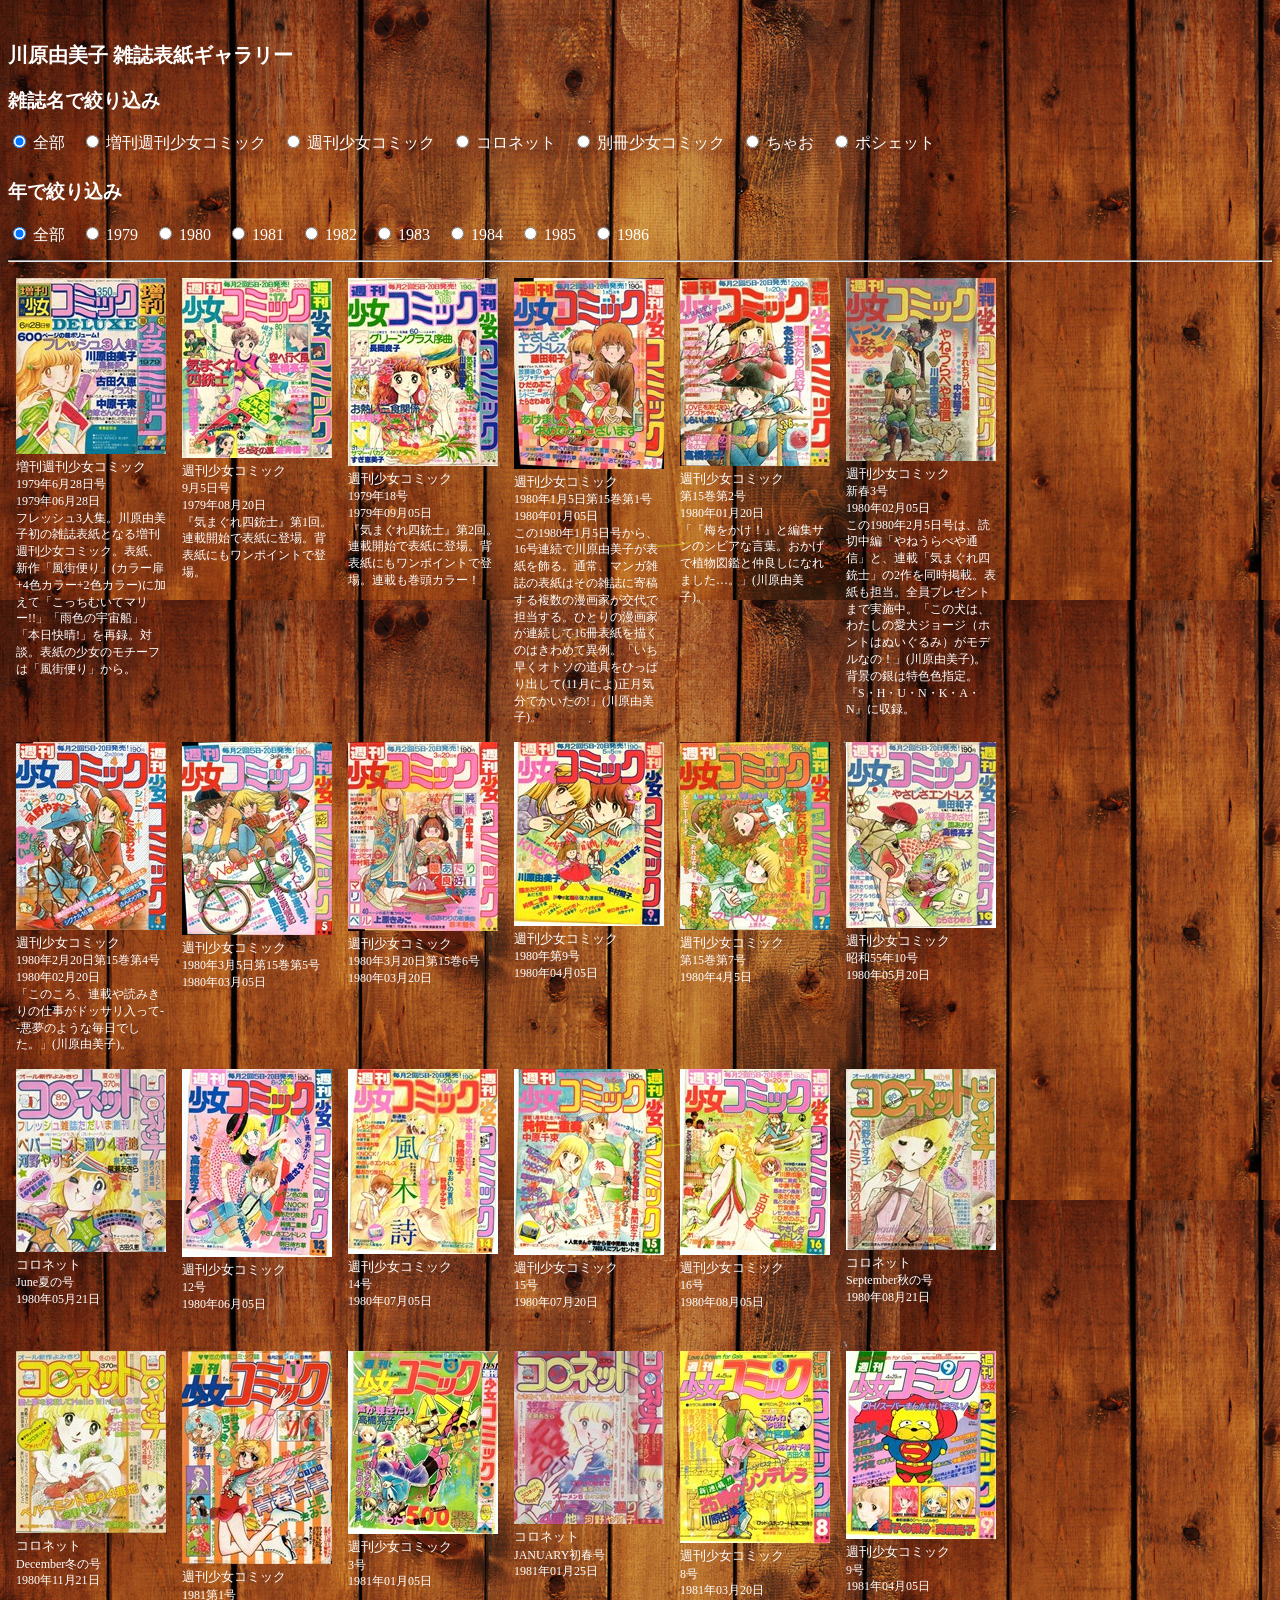
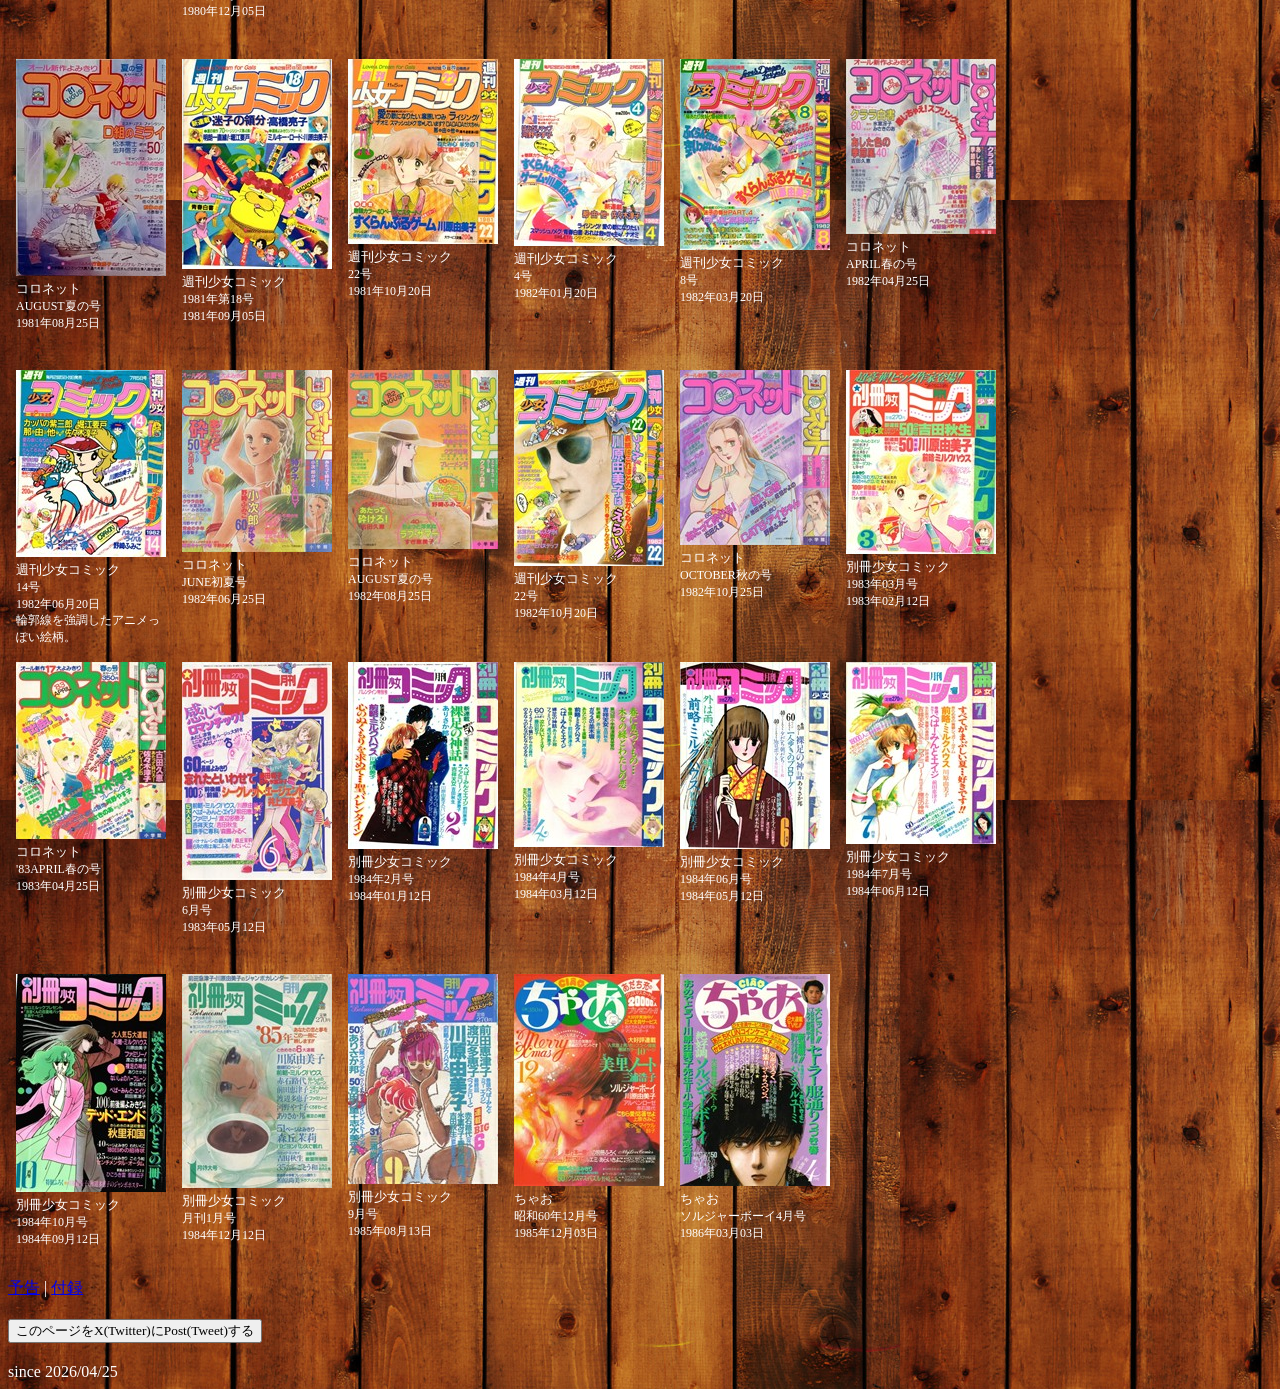
==== index.html @ 79851598 "自動更新 - 雑誌名: 週刊少女コミック - 号数: 1981年第18号 - 発行日: 1981年09月05日 - コミット日時: 2026/07/28 20:54:09" ====
﻿﻿
<!DOCTYPE html>
<html lang="ja">
<head>
	<meta charset="utf-8" />
	<title>川原由美子 雑誌表紙ギャラリー</title>

	<link rel="stylesheet" href="css/lightbox.css" />

	<!-- 背景専用 CSS -->
	<link rel="stylesheet" href="css/background.css" />

	<!-- ギャラリー専用 CSS -->
	<link rel="stylesheet" href="css/gallery.css" />
</head>
<body>

	<h1>川原由美子 雑誌表紙ギャラリー</h1>

	<!-- ========================= -->
	<!-- フィルタ UI プレースホルダ -->
	<!-- ========================= -->

	<div id="filter-area">

		<!-- 雑誌名フィルタ（C# が差し込む） -->
		<div class="filter-block">
			<h3>雑誌名で絞り込み</h3>
			<span class="filter-radio"><label><input type="radio" name="magazine-filter" value="ALL" checked> 全部</label></span>
<span class="filter-radio"><label><input type="radio" name="magazine-filter" value="増刊週刊少女コミック"> 増刊週刊少女コミック</label></span>
<span class="filter-radio"><label><input type="radio" name="magazine-filter" value="週刊少女コミック"> 週刊少女コミック</label></span>
<span class="filter-radio"><label><input type="radio" name="magazine-filter" value="コロネット"> コロネット</label></span>
<span class="filter-radio"><label><input type="radio" name="magazine-filter" value="別冊少女コミック"> 別冊少女コミック</label></span>
<span class="filter-radio"><label><input type="radio" name="magazine-filter" value="ちゃお"> ちゃお</label></span>
<span class="filter-radio"><label><input type="radio" name="magazine-filter" value="ポシェット"> ポシェット</label></span>

		</div>

		<!-- 年フィルタ（C# が差し込む） -->
		<div class="filter-block">
			<h3>年で絞り込み</h3>
			<span class="filter-radio"><label><input type="radio" name="year-filter" value="ALL" checked> 全部</label></span>
<span class="filter-radio"><label><input type="radio" name="year-filter" value="1979"> 1979</label></span>
<span class="filter-radio"><label><input type="radio" name="year-filter" value="1980"> 1980</label></span>
<span class="filter-radio"><label><input type="radio" name="year-filter" value="1981"> 1981</label></span>
<span class="filter-radio"><label><input type="radio" name="year-filter" value="1982"> 1982</label></span>
<span class="filter-radio"><label><input type="radio" name="year-filter" value="1983"> 1983</label></span>
<span class="filter-radio"><label><input type="radio" name="year-filter" value="1984"> 1984</label></span>
<span class="filter-radio"><label><input type="radio" name="year-filter" value="1985"> 1985</label></span>
<span class="filter-radio"><label><input type="radio" name="year-filter" value="1986"> 1986</label></span>

		</div>

	</div>

	<hr />

	<!-- ========================= -->
	<!-- ギャラリー本体 -->
	<!-- ========================= -->
	<table class="magazine">
<tr class="mag">
  <td data-mag="増刊週刊少女コミック" data-year="1979">
<p class="magcover">
  <a href="images/big/1979年06月28日_増刊週刊少女コミック_1979年6月28日号.jpg" data-lightbox="kawahara" data-title="増刊週刊少女コミック 1979年06月28日 1979年6月28日号 川原由美子">
<img src="images/thumbnail/1979年06月28日_増刊週刊少女コミック_1979年6月28日号.jpg" width="150" alt="1979年06月28日" />
  </a>
</p>
<p class="detail">
  <span class="magazine-name">増刊週刊少女コミック</span><br />
  <span class="japanese-text">1979年6月28日号</span><br />
  <span class="japanese-text">1979年06月28日</span><br />
  <span class="japanese-text">フレッシュ3人集。川原由美子初の雑誌表紙となる増刊週刊少女コミック。表紙、新作「風街便り」(カラー扉+4色カラー+2色カラー)に加えて「こっちむいてマリー!!」「雨色の宇宙船」「本日快晴!」を再録。対談。表紙の少女のモチーフは「風街便り」から。</span><br />
</p>
  </td>
  <td data-mag="週刊少女コミック" data-year="1979">
<p class="magcover">
  <a href="images/big/1979年08月20日_週刊少女コミック_9月5日号.jpg" data-lightbox="kawahara" data-title="週刊少女コミック 1979年08月20日 9月5日号 川原由美子">
<img src="images/thumbnail/1979年08月20日_週刊少女コミック_9月5日号.jpg" width="150" alt="1979年08月20日" />
  </a>
</p>
<p class="detail">
  <span class="magazine-name">週刊少女コミック</span><br />
  <span class="japanese-text">9月5日号</span><br />
  <span class="japanese-text">1979年08月20日</span><br />
  <span class="japanese-text">『気まぐれ四銃士』第1回。連載開始で表紙に登場。背表紙にもワンポイントで登場。</span><br />
</p>
  </td>
  <td data-mag="週刊少女コミック" data-year="1979">
<p class="magcover">
  <a href="images/big/1979年09月05日_週刊少女コミック_1979年18号.jpg" data-lightbox="kawahara" data-title="週刊少女コミック 1979年09月05日 1979年18号 川原由美子">
<img src="images/thumbnail/1979年09月05日_週刊少女コミック_1979年18号.jpg" width="150" alt="1979年09月05日" />
  </a>
</p>
<p class="detail">
  <span class="magazine-name">週刊少女コミック</span><br />
  <span class="japanese-text">1979年18号</span><br />
  <span class="japanese-text">1979年09月05日</span><br />
  <span class="japanese-text">『気まぐれ四銃士』第2回。連載開始で表紙に登場。背表紙にもワンポイントで登場。連載も巻頭カラー！</span><br />
</p>
  </td>
  <td data-mag="週刊少女コミック" data-year="1980">
<p class="magcover">
  <a href="images/big/1980年01月05日_週刊少女コミック_1980年1月5日第15巻第1号.jpg" data-lightbox="kawahara" data-title="週刊少女コミック 1980年01月05日 1980年1月5日第15巻第1号 川原由美子">
<img src="images/thumbnail/1980年01月05日_週刊少女コミック_1980年1月5日第15巻第1号.jpg" width="150" alt="1980年01月05日" />
  </a>
</p>
<p class="detail">
  <span class="magazine-name">週刊少女コミック</span><br />
  <span class="japanese-text">1980年1月5日第15巻第1号</span><br />
  <span class="japanese-text">1980年01月05日</span><br />
  <span class="japanese-text">この1980年1月5日号から、16号連続で川原由美子が表紙を飾る。通常、マンガ雑誌の表紙はその雑誌に寄稿する複数の漫画家が交代で担当する。ひとりの漫画家が連続して16冊表紙を描くのはきわめて異例。「いち早くオトソの道具をひっぱり出して(11月によ)正月気分でかいたの!」(川原由美子)。</span><br />
</p>
  </td>
  <td data-mag="週刊少女コミック" data-year="1980">
<p class="magcover">
  <a href="images/big/1980年01月20日_週刊少女コミック_第15巻第2号.jpg" data-lightbox="kawahara" data-title="週刊少女コミック 1980年01月20日 第15巻第2号 川原由美子">
<img src="images/thumbnail/1980年01月20日_週刊少女コミック_第15巻第2号.jpg" width="150" alt="1980年01月20日" />
  </a>
</p>
<p class="detail">
  <span class="magazine-name">週刊少女コミック</span><br />
  <span class="japanese-text">第15巻第2号</span><br />
  <span class="japanese-text">1980年01月20日</span><br />
  <span class="japanese-text">「『梅をかけ！』と編集サンのシビアな言葉。おかげで植物図鑑と仲良しになれました…。」(川原由美子)。</span><br />
</p>
  </td>
  <td data-mag="週刊少女コミック" data-year="1980">
<p class="magcover">
  <a href="images/big/1980年02月05日_週刊少女コミック_新春3号.jpg" data-lightbox="kawahara" data-title="週刊少女コミック 1980年02月05日 新春3号 川原由美子">
<img src="images/thumbnail/1980年02月05日_週刊少女コミック_新春3号.jpg" width="150" alt="1980年02月05日" />
  </a>
</p>
<p class="detail">
  <span class="magazine-name">週刊少女コミック</span><br />
  <span class="japanese-text">新春3号</span><br />
  <span class="japanese-text">1980年02月05日</span><br />
  <span class="japanese-text">この1980年2月5日号は、読切中編「やねうらべや通信」と、連載「気まぐれ四銃士」の2作を同時掲載。表紙も担当。全員プレゼントまで実施中。「この犬は、わたしの愛犬ジョージ（ホントはぬいぐるみ）がモデルなの！」(川原由美子)。背景の銀は特色色指定。『S・H・U・N・K・A・N』に収録。</span><br />
</p>
  </td>
</tr>
<tr class="mag">
  <td data-mag="週刊少女コミック" data-year="1980">
<p class="magcover">
  <a href="images/big/1980年02月20日_週刊少女コミック_1980年2月20日第15巻第4号.jpg" data-lightbox="kawahara" data-title="週刊少女コミック 1980年02月20日 1980年2月20日第15巻第4号 川原由美子">
<img src="images/thumbnail/1980年02月20日_週刊少女コミック_1980年2月20日第15巻第4号.jpg" width="150" alt="1980年02月20日" />
  </a>
</p>
<p class="detail">
  <span class="magazine-name">週刊少女コミック</span><br />
  <span class="japanese-text">1980年2月20日第15巻第4号</span><br />
  <span class="japanese-text">1980年02月20日</span><br />
  <span class="japanese-text">「このころ、連載や読みきりの仕事がドッサリ入って--悪夢のような毎日でした。」(川原由美子)。</span><br />
</p>
  </td>
  <td data-mag="週刊少女コミック" data-year="1980">
<p class="magcover">
  <a href="images/big/1980年03月05日_週刊少女コミック_1980年3月5日第15巻第5号.jpg" data-lightbox="kawahara" data-title="週刊少女コミック 1980年03月05日 1980年3月5日第15巻第5号 川原由美子">
<img src="images/thumbnail/1980年03月05日_週刊少女コミック_1980年3月5日第15巻第5号.jpg" width="150" alt="1980年03月05日" />
  </a>
</p>
<p class="detail">
  <span class="magazine-name">週刊少女コミック</span><br />
  <span class="japanese-text">1980年3月5日第15巻第5号</span><br />
  <span class="japanese-text">1980年03月05日</span><br />
  <span class="japanese-text"></span><br />
</p>
  </td>
  <td data-mag="週刊少女コミック" data-year="1980">
<p class="magcover">
  <a href="images/big/1980年03月20日_週刊少女コミック_1980年3月20日第15巻6号.jpg" data-lightbox="kawahara" data-title="週刊少女コミック 1980年03月20日 1980年3月20日第15巻6号 川原由美子">
<img src="images/thumbnail/1980年03月20日_週刊少女コミック_1980年3月20日第15巻6号.jpg" width="150" alt="1980年03月20日" />
  </a>
</p>
<p class="detail">
  <span class="magazine-name">週刊少女コミック</span><br />
  <span class="japanese-text">1980年3月20日第15巻6号</span><br />
  <span class="japanese-text">1980年03月20日</span><br />
  <span class="japanese-text"></span><br />
</p>
  </td>
  <td data-mag="週刊少女コミック" data-year="1980">
<p class="magcover">
  <a href="images/big/1980年04月05日_週刊少女コミック_1980年第9号.jpg" data-lightbox="kawahara" data-title="週刊少女コミック 1980年04月05日 1980年第9号 川原由美子">
<img src="images/thumbnail/1980年04月05日_週刊少女コミック_1980年第9号.jpg" width="150" alt="1980年04月05日" />
  </a>
</p>
<p class="detail">
  <span class="magazine-name">週刊少女コミック</span><br />
  <span class="japanese-text">1980年第9号</span><br />
  <span class="japanese-text">1980年04月05日</span><br />
  <span class="japanese-text"></span><br />
</p>
  </td>
  <td data-mag="週刊少女コミック" data-year="1980">
<p class="magcover">
  <a href="images/big/週刊少女コミック1980年4月5日第15巻第7号.jpg" data-lightbox="kawahara" data-title="週刊少女コミック 1980年4月5日 第15巻第7号 川原由美子">
<img src="images/thumbnail/週刊少女コミック1980年4月5日第15巻第7号.jpg" width="150" alt="1980年4月5日" />
  </a>
</p>
<p class="detail">
  <span class="magazine-name">週刊少女コミック</span><br />
  <span class="japanese-text">第15巻第7号</span><br />
  <span class="japanese-text">1980年4月5日</span><br />
  <span class="japanese-text"></span><br />
</p>
  </td>
  <td data-mag="週刊少女コミック" data-year="1980">
<p class="magcover">
  <a href="images/big/週刊少女コミック 昭和55年10号(5月20日号).jpg" data-lightbox="kawahara" data-title="週刊少女コミック 1980年05月20日 昭和55年10号 川原由美子">
<img src="images/thumbnail/週刊少女コミック 昭和55年10号(5月20日号).jpg" width="150" alt="1980年05月20日" />
  </a>
</p>
<p class="detail">
  <span class="magazine-name">週刊少女コミック</span><br />
  <span class="japanese-text">昭和55年10号</span><br />
  <span class="japanese-text">1980年05月20日</span><br />
  <span class="japanese-text"></span><br />
</p>
  </td>
</tr>
<tr class="mag">
  <td data-mag="コロネット" data-year="1980">
<p class="magcover">
  <a href="images/big/1980年05月21日_コロネット_June夏の号.jpg" data-lightbox="kawahara" data-title="コロネット 1980年05月21日 June夏の号 川原由美子">
<img src="images/thumbnail/1980年05月21日_コロネット_June夏の号.jpg" width="150" alt="1980年05月21日" />
  </a>
</p>
<p class="detail">
  <span class="magazine-name">コロネット</span><br />
  <span class="japanese-text">June夏の号</span><br />
  <span class="japanese-text">1980年05月21日</span><br />
  <span class="japanese-text"></span><br />
</p>
  </td>
  <td data-mag="週刊少女コミック" data-year="1980">
<p class="magcover">
  <a href="images/big/1980年06月05日_週刊少女コミック_12号.jpg" data-lightbox="kawahara" data-title="週刊少女コミック 1980年06月05日 12号 川原由美子">
<img src="images/thumbnail/1980年06月05日_週刊少女コミック_12号.jpg" width="150" alt="1980年06月05日" />
  </a>
</p>
<p class="detail">
  <span class="magazine-name">週刊少女コミック</span><br />
  <span class="japanese-text">12号</span><br />
  <span class="japanese-text">1980年06月05日</span><br />
  <span class="japanese-text"></span><br />
</p>
  </td>
  <td data-mag="週刊少女コミック" data-year="1980">
<p class="magcover">
  <a href="images/big/1980年07月05日_週刊少女コミック_14号.jpg" data-lightbox="kawahara" data-title="週刊少女コミック 1980年07月05日 14号 川原由美子">
<img src="images/thumbnail/1980年07月05日_週刊少女コミック_14号.jpg" width="150" alt="1980年07月05日" />
  </a>
</p>
<p class="detail">
  <span class="magazine-name">週刊少女コミック</span><br />
  <span class="japanese-text">14号</span><br />
  <span class="japanese-text">1980年07月05日</span><br />
  <span class="japanese-text"></span><br />
</p>
  </td>
  <td data-mag="週刊少女コミック" data-year="1980">
<p class="magcover">
  <a href="images/big/1980年07月20日_週刊少女コミック_15号.jpg" data-lightbox="kawahara" data-title="週刊少女コミック 1980年07月20日 15号 川原由美子">
<img src="images/thumbnail/1980年07月20日_週刊少女コミック_15号.jpg" width="150" alt="1980年07月20日" />
  </a>
</p>
<p class="detail">
  <span class="magazine-name">週刊少女コミック</span><br />
  <span class="japanese-text">15号</span><br />
  <span class="japanese-text">1980年07月20日</span><br />
  <span class="japanese-text"></span><br />
</p>
  </td>
  <td data-mag="週刊少女コミック" data-year="1980">
<p class="magcover">
  <a href="images/big/1980年08月05日_週刊少女コミック_16号.jpg" data-lightbox="kawahara" data-title="週刊少女コミック 1980年08月05日 16号 川原由美子">
<img src="images/thumbnail/1980年08月05日_週刊少女コミック_16号.jpg" width="150" alt="1980年08月05日" />
  </a>
</p>
<p class="detail">
  <span class="magazine-name">週刊少女コミック</span><br />
  <span class="japanese-text">16号</span><br />
  <span class="japanese-text">1980年08月05日</span><br />
  <span class="japanese-text"></span><br />
</p>
  </td>
  <td data-mag="コロネット" data-year="1980">
<p class="magcover">
  <a href="images/big/1980年08月21日_コロネット_September秋の号.jpg" data-lightbox="kawahara" data-title="コロネット 1980年08月21日 September秋の号 川原由美子">
<img src="images/thumbnail/1980年08月21日_コロネット_September秋の号.jpg" width="150" alt="1980年08月21日" />
  </a>
</p>
<p class="detail">
  <span class="magazine-name">コロネット</span><br />
  <span class="japanese-text">September秋の号</span><br />
  <span class="japanese-text">1980年08月21日</span><br />
  <span class="japanese-text"></span><br />
</p>
  </td>
</tr>
<tr class="mag">
  <td data-mag="コロネット" data-year="1980">
<p class="magcover">
  <a href="images/big/1980年11月21日_コロネット_December冬の号.jpg" data-lightbox="kawahara" data-title="コロネット 1980年11月21日 December冬の号 川原由美子">
<img src="images/thumbnail/1980年11月21日_コロネット_December冬の号.jpg" width="150" alt="1980年11月21日" />
  </a>
</p>
<p class="detail">
  <span class="magazine-name">コロネット</span><br />
  <span class="japanese-text">December冬の号</span><br />
  <span class="japanese-text">1980年11月21日</span><br />
  <span class="japanese-text"></span><br />
</p>
  </td>
  <td data-mag="週刊少女コミック" data-year="1980">
<p class="magcover">
  <a href="images/big/1980年12月05日_週刊少女コミック_1981第1号.jpg" data-lightbox="kawahara" data-title="週刊少女コミック 1980年12月05日 1981第1号 川原由美子">
<img src="images/thumbnail/1980年12月05日_週刊少女コミック_1981第1号.jpg" width="150" alt="1980年12月05日" />
  </a>
</p>
<p class="detail">
  <span class="magazine-name">週刊少女コミック</span><br />
  <span class="japanese-text">1981第1号</span><br />
  <span class="japanese-text">1980年12月05日</span><br />
  <span class="japanese-text"></span><br />
</p>
  </td>
  <td data-mag="週刊少女コミック" data-year="1981">
<p class="magcover">
  <a href="images/big/1981年01月05日_週刊少女コミック_3号.jpg" data-lightbox="kawahara" data-title="週刊少女コミック 1981年01月05日 3号 川原由美子">
<img src="images/thumbnail/1981年01月05日_週刊少女コミック_3号.jpg" width="150" alt="1981年01月05日" />
  </a>
</p>
<p class="detail">
  <span class="magazine-name">週刊少女コミック</span><br />
  <span class="japanese-text">3号</span><br />
  <span class="japanese-text">1981年01月05日</span><br />
  <span class="japanese-text"></span><br />
</p>
  </td>
  <td data-mag="コロネット" data-year="1981">
<p class="magcover">
  <a href="images/big/1981年01月25日_コロネット_JANUARY初春号.jpg" data-lightbox="kawahara" data-title="コロネット 1981年01月25日 JANUARY初春号 川原由美子">
<img src="images/thumbnail/1981年01月25日_コロネット_JANUARY初春号.jpg" width="150" alt="1981年01月25日" />
  </a>
</p>
<p class="detail">
  <span class="magazine-name">コロネット</span><br />
  <span class="japanese-text">JANUARY初春号</span><br />
  <span class="japanese-text">1981年01月25日</span><br />
  <span class="japanese-text"></span><br />
</p>
  </td>
  <td data-mag="週刊少女コミック" data-year="1981">
<p class="magcover">
  <a href="images/big/1981年03月20日_週刊少女コミック_8号.jpg" data-lightbox="kawahara" data-title="週刊少女コミック 1981年03月20日 8号 川原由美子">
<img src="images/thumbnail/1981年03月20日_週刊少女コミック_8号.jpg" width="150" alt="1981年03月20日" />
  </a>
</p>
<p class="detail">
  <span class="magazine-name">週刊少女コミック</span><br />
  <span class="japanese-text">8号</span><br />
  <span class="japanese-text">1981年03月20日</span><br />
  <span class="japanese-text"></span><br />
</p>
  </td>
  <td data-mag="週刊少女コミック" data-year="1981">
<p class="magcover">
  <a href="images/big/1981年04月05日_週刊少女コミック_9号.jpg" data-lightbox="kawahara" data-title="週刊少女コミック 1981年04月05日 9号 川原由美子">
<img src="images/thumbnail/1981年04月05日_週刊少女コミック_9号.jpg" width="150" alt="1981年04月05日" />
  </a>
</p>
<p class="detail">
  <span class="magazine-name">週刊少女コミック</span><br />
  <span class="japanese-text">9号</span><br />
  <span class="japanese-text">1981年04月05日</span><br />
  <span class="japanese-text"></span><br />
</p>
  </td>
</tr>
<tr class="mag">
  <td data-mag="コロネット" data-year="1981">
<p class="magcover">
  <a href="images/big/1981年08月25日_コロネット_AUGUST夏の号.jpg" data-lightbox="kawahara" data-title="コロネット 1981年08月25日 AUGUST夏の号 川原由美子">
<img src="images/thumbnail/1981年08月25日_コロネット_AUGUST夏の号.jpg" width="150" alt="1981年08月25日" />
  </a>
</p>
<p class="detail">
  <span class="magazine-name">コロネット</span><br />
  <span class="japanese-text">AUGUST夏の号</span><br />
  <span class="japanese-text">1981年08月25日</span><br />
  <span class="japanese-text"></span><br />
</p>
  </td>
  <td data-mag="週刊少女コミック" data-year="1981">
<p class="magcover">
  <a href="images/big/1981年09月05日_週刊少女コミック_1981年第18号.jpg" data-lightbox="kawahara" data-title="週刊少女コミック 1981年09月05日 1981年第18号 川原由美子">
<img src="images/thumbnail/1981年09月05日_週刊少女コミック_1981年第18号.jpg" width="150" alt="1981年09月05日" />
  </a>
</p>
<p class="detail">
  <span class="magazine-name">週刊少女コミック</span><br />
  <span class="japanese-text">1981年第18号</span><br />
  <span class="japanese-text">1981年09月05日</span><br />
  <span class="japanese-text"></span><br />
</p>
  </td>
  <td data-mag="週刊少女コミック" data-year="1981">
<p class="magcover">
  <a href="images/big/1981年10月20日_週刊少女コミック_22号.jpg" data-lightbox="kawahara" data-title="週刊少女コミック 1981年10月20日 22号 川原由美子">
<img src="images/thumbnail/1981年10月20日_週刊少女コミック_22号.jpg" width="150" alt="1981年10月20日" />
  </a>
</p>
<p class="detail">
  <span class="magazine-name">週刊少女コミック</span><br />
  <span class="japanese-text">22号</span><br />
  <span class="japanese-text">1981年10月20日</span><br />
  <span class="japanese-text"></span><br />
</p>
  </td>
  <td data-mag="週刊少女コミック" data-year="1982">
<p class="magcover">
  <a href="images/big/1982年01月20日_週刊少女コミック_4号.jpg" data-lightbox="kawahara" data-title="週刊少女コミック 1982年01月20日 4号 川原由美子">
<img src="images/thumbnail/1982年01月20日_週刊少女コミック_4号.jpg" width="150" alt="1982年01月20日" />
  </a>
</p>
<p class="detail">
  <span class="magazine-name">週刊少女コミック</span><br />
  <span class="japanese-text">4号</span><br />
  <span class="japanese-text">1982年01月20日</span><br />
  <span class="japanese-text"></span><br />
</p>
  </td>
  <td data-mag="週刊少女コミック" data-year="1982">
<p class="magcover">
  <a href="images/big/1982年03月20日_週刊少女コミック_8号.jpg" data-lightbox="kawahara" data-title="週刊少女コミック 1982年03月20日 8号 川原由美子">
<img src="images/thumbnail/1982年03月20日_週刊少女コミック_8号.jpg" width="150" alt="1982年03月20日" />
  </a>
</p>
<p class="detail">
  <span class="magazine-name">週刊少女コミック</span><br />
  <span class="japanese-text">8号</span><br />
  <span class="japanese-text">1982年03月20日</span><br />
  <span class="japanese-text"></span><br />
</p>
  </td>
  <td data-mag="コロネット" data-year="1982">
<p class="magcover">
  <a href="images/big/1982年04月25日_コロネット_APRIL春の号.jpg" data-lightbox="kawahara" data-title="コロネット 1982年04月25日 APRIL春の号 川原由美子">
<img src="images/thumbnail/1982年04月25日_コロネット_APRIL春の号.jpg" width="150" alt="1982年04月25日" />
  </a>
</p>
<p class="detail">
  <span class="magazine-name">コロネット</span><br />
  <span class="japanese-text">APRIL春の号</span><br />
  <span class="japanese-text">1982年04月25日</span><br />
  <span class="japanese-text"></span><br />
</p>
  </td>
</tr>
<tr class="mag">
  <td data-mag="週刊少女コミック" data-year="1982">
<p class="magcover">
  <a href="images/big/1982年06月20日_週刊少女コミック_14号.jpg" data-lightbox="kawahara" data-title="週刊少女コミック 1982年06月20日 14号 川原由美子">
<img src="images/thumbnail/1982年06月20日_週刊少女コミック_14号.jpg" width="150" alt="1982年06月20日" />
  </a>
</p>
<p class="detail">
  <span class="magazine-name">週刊少女コミック</span><br />
  <span class="japanese-text">14号</span><br />
  <span class="japanese-text">1982年06月20日</span><br />
  <span class="japanese-text">輪郭線を強調したアニメっぽい絵柄。</span><br />
</p>
  </td>
  <td data-mag="コロネット" data-year="1982">
<p class="magcover">
  <a href="images/big/1982年06月25日_コロネット_JUNE初夏号.jpg" data-lightbox="kawahara" data-title="コロネット 1982年06月25日 JUNE初夏号 川原由美子">
<img src="images/thumbnail/1982年06月25日_コロネット_JUNE初夏号.jpg" width="150" alt="1982年06月25日" />
  </a>
</p>
<p class="detail">
  <span class="magazine-name">コロネット</span><br />
  <span class="japanese-text">JUNE初夏号</span><br />
  <span class="japanese-text">1982年06月25日</span><br />
  <span class="japanese-text"></span><br />
</p>
  </td>
  <td data-mag="コロネット" data-year="1982">
<p class="magcover">
  <a href="images/big/1982年08月25日_コロネット_AUGUST夏の号.jpg" data-lightbox="kawahara" data-title="コロネット 1982年08月25日 AUGUST夏の号 川原由美子">
<img src="images/thumbnail/1982年08月25日_コロネット_AUGUST夏の号.jpg" width="150" alt="1982年08月25日" />
  </a>
</p>
<p class="detail">
  <span class="magazine-name">コロネット</span><br />
  <span class="japanese-text">AUGUST夏の号</span><br />
  <span class="japanese-text">1982年08月25日</span><br />
  <span class="japanese-text"></span><br />
</p>
  </td>
  <td data-mag="週刊少女コミック" data-year="1982">
<p class="magcover">
  <a href="images/big/1982年10月20日_週刊少女コミック_22号.jpg" data-lightbox="kawahara" data-title="週刊少女コミック 1982年10月20日 22号 川原由美子">
<img src="images/thumbnail/1982年10月20日_週刊少女コミック_22号.jpg" width="150" alt="1982年10月20日" />
  </a>
</p>
<p class="detail">
  <span class="magazine-name">週刊少女コミック</span><br />
  <span class="japanese-text">22号</span><br />
  <span class="japanese-text">1982年10月20日</span><br />
  <span class="japanese-text"></span><br />
</p>
  </td>
  <td data-mag="コロネット" data-year="1982">
<p class="magcover">
  <a href="images/big/1982年10月25日_コロネット_OCTOBER秋の号.jpg" data-lightbox="kawahara" data-title="コロネット 1982年10月25日 OCTOBER秋の号 川原由美子">
<img src="images/thumbnail/1982年10月25日_コロネット_OCTOBER秋の号.jpg" width="150" alt="1982年10月25日" />
  </a>
</p>
<p class="detail">
  <span class="magazine-name">コロネット</span><br />
  <span class="japanese-text">OCTOBER秋の号</span><br />
  <span class="japanese-text">1982年10月25日</span><br />
  <span class="japanese-text"></span><br />
</p>
  </td>
  <td data-mag="別冊少女コミック" data-year="1983">
<p class="magcover">
  <a href="images/big/1983年02月12日_別冊少女コミック_1983年03月号.jpg" data-lightbox="kawahara" data-title="別冊少女コミック 1983年02月12日 1983年03月号 川原由美子">
<img src="images/thumbnail/1983年02月12日_別冊少女コミック_1983年03月号.jpg" width="150" alt="1983年02月12日" />
  </a>
</p>
<p class="detail">
  <span class="magazine-name">別冊少女コミック</span><br />
  <span class="japanese-text">1983年03月号</span><br />
  <span class="japanese-text">1983年02月12日</span><br />
  <span class="japanese-text"></span><br />
</p>
  </td>
</tr>
<tr class="mag">
  <td data-mag="コロネット" data-year="1983">
<p class="magcover">
  <a href="images/big/1983年04月25日_コロネット_&#39;83APRIL春の号.jpg" data-lightbox="kawahara" data-title="コロネット 1983年04月25日 &#39;83APRIL春の号 川原由美子">
<img src="images/thumbnail/1983年04月25日_コロネット_&#39;83APRIL春の号.jpg" width="150" alt="1983年04月25日" />
  </a>
</p>
<p class="detail">
  <span class="magazine-name">コロネット</span><br />
  <span class="japanese-text">&#39;83APRIL春の号</span><br />
  <span class="japanese-text">1983年04月25日</span><br />
  <span class="japanese-text"></span><br />
</p>
  </td>
  <td data-mag="別冊少女コミック" data-year="1983">
<p class="magcover">
  <a href="images/big/1983年05月12日_別冊少女コミック_ 6月号.jpg" data-lightbox="kawahara" data-title="別冊少女コミック 1983年05月12日  6月号 川原由美子">
<img src="images/thumbnail/1983年05月12日_別冊少女コミック_ 6月号.jpg" width="150" alt="1983年05月12日" />
  </a>
</p>
<p class="detail">
  <span class="magazine-name">別冊少女コミック</span><br />
  <span class="japanese-text"> 6月号</span><br />
  <span class="japanese-text">1983年05月12日</span><br />
  <span class="japanese-text"></span><br />
</p>
  </td>
  <td data-mag="別冊少女コミック" data-year="1984">
<p class="magcover">
  <a href="images/big/1984年01月12日_別冊少女コミック_1984年2月号.jpg" data-lightbox="kawahara" data-title="別冊少女コミック 1984年01月12日 1984年2月号 川原由美子">
<img src="images/thumbnail/1984年01月12日_別冊少女コミック_1984年2月号.jpg" width="150" alt="1984年01月12日" />
  </a>
</p>
<p class="detail">
  <span class="magazine-name">別冊少女コミック</span><br />
  <span class="japanese-text">1984年2月号</span><br />
  <span class="japanese-text">1984年01月12日</span><br />
  <span class="japanese-text"></span><br />
</p>
  </td>
  <td data-mag="別冊少女コミック" data-year="1984">
<p class="magcover">
  <a href="images/big/1984年03月12日_別冊少女コミック_1984年4月号.jpg" data-lightbox="kawahara" data-title="別冊少女コミック 1984年03月12日 1984年4月号 川原由美子">
<img src="images/thumbnail/1984年03月12日_別冊少女コミック_1984年4月号.jpg" width="150" alt="1984年03月12日" />
  </a>
</p>
<p class="detail">
  <span class="magazine-name">別冊少女コミック</span><br />
  <span class="japanese-text">1984年4月号</span><br />
  <span class="japanese-text">1984年03月12日</span><br />
  <span class="japanese-text"></span><br />
</p>
  </td>
  <td data-mag="別冊少女コミック" data-year="1984">
<p class="magcover">
  <a href="images/big/1984年05月12日_別冊少女コミック_1984年06月号.jpg" data-lightbox="kawahara" data-title="別冊少女コミック 1984年05月12日 1984年06月号 川原由美子">
<img src="images/thumbnail/1984年05月12日_別冊少女コミック_1984年06月号.jpg" width="150" alt="1984年05月12日" />
  </a>
</p>
<p class="detail">
  <span class="magazine-name">別冊少女コミック</span><br />
  <span class="japanese-text">1984年06月号</span><br />
  <span class="japanese-text">1984年05月12日</span><br />
  <span class="japanese-text"></span><br />
</p>
  </td>
  <td data-mag="別冊少女コミック" data-year="1984">
<p class="magcover">
  <a href="images/big/1984年06月12日_別冊少女コミック_1984年7月号.jpg" data-lightbox="kawahara" data-title="別冊少女コミック 1984年06月12日 1984年7月号 川原由美子">
<img src="images/thumbnail/1984年06月12日_別冊少女コミック_1984年7月号.jpg" width="150" alt="1984年06月12日" />
  </a>
</p>
<p class="detail">
  <span class="magazine-name">別冊少女コミック</span><br />
  <span class="japanese-text">1984年7月号</span><br />
  <span class="japanese-text">1984年06月12日</span><br />
  <span class="japanese-text"></span><br />
</p>
  </td>
</tr>
<tr class="mag">
  <td data-mag="別冊少女コミック" data-year="1984">
<p class="magcover">
  <a href="images/big/1984年09月12日_別冊少女コミック_1984年10月号.jpg" data-lightbox="kawahara" data-title="別冊少女コミック 1984年09月12日 1984年10月号 川原由美子">
<img src="images/thumbnail/1984年09月12日_別冊少女コミック_1984年10月号.jpg" width="150" alt="1984年09月12日" />
  </a>
</p>
<p class="detail">
  <span class="magazine-name">別冊少女コミック</span><br />
  <span class="japanese-text">1984年10月号</span><br />
  <span class="japanese-text">1984年09月12日</span><br />
  <span class="japanese-text"></span><br />
</p>
  </td>
  <td data-mag="別冊少女コミック" data-year="1984">
<p class="magcover">
  <a href="images/big/1984年12月12日_別冊少女コミック_月刊1月号.jpg" data-lightbox="kawahara" data-title="別冊少女コミック 1984年12月12日 月刊1月号 川原由美子">
<img src="images/thumbnail/1984年12月12日_別冊少女コミック_月刊1月号.jpg" width="150" alt="1984年12月12日" />
  </a>
</p>
<p class="detail">
  <span class="magazine-name">別冊少女コミック</span><br />
  <span class="japanese-text">月刊1月号</span><br />
  <span class="japanese-text">1984年12月12日</span><br />
  <span class="japanese-text"></span><br />
</p>
  </td>
  <td data-mag="別冊少女コミック" data-year="1985">
<p class="magcover">
  <a href="images/big/1985年08月13日_別冊少女コミック_9月号.jpg" data-lightbox="kawahara" data-title="別冊少女コミック 1985年08月13日 9月号 川原由美子">
<img src="images/thumbnail/1985年08月13日_別冊少女コミック_9月号.jpg" width="150" alt="1985年08月13日" />
  </a>
</p>
<p class="detail">
  <span class="magazine-name">別冊少女コミック</span><br />
  <span class="japanese-text">9月号</span><br />
  <span class="japanese-text">1985年08月13日</span><br />
  <span class="japanese-text"></span><br />
</p>
  </td>
  <td data-mag="ちゃお" data-year="1985">
<p class="magcover">
  <a href="images/big/1985年12月03日_ちゃお_昭和60年12月号.jpg" data-lightbox="kawahara" data-title="ちゃお 1985年12月03日 昭和60年12月号 川原由美子">
<img src="images/thumbnail/1985年12月03日_ちゃお_昭和60年12月号.jpg" width="150" alt="1985年12月03日" />
  </a>
</p>
<p class="detail">
  <span class="magazine-name">ちゃお</span><br />
  <span class="japanese-text">昭和60年12月号</span><br />
  <span class="japanese-text">1985年12月03日</span><br />
  <span class="japanese-text"></span><br />
</p>
  </td>
  <td data-mag="ちゃお" data-year="1986">
<p class="magcover">
  <a href="images/big/1986年03月03日_ちゃお_ソルジャーボーイ4月号.jpg" data-lightbox="kawahara" data-title="ちゃお 1986年03月03日 ソルジャーボーイ4月号 川原由美子">
<img src="images/thumbnail/1986年03月03日_ちゃお_ソルジャーボーイ4月号.jpg" width="150" alt="1986年03月03日" />
  </a>
</p>
<p class="detail">
  <span class="magazine-name">ちゃお</span><br />
  <span class="japanese-text">ソルジャーボーイ4月号</span><br />
  <span class="japanese-text">1986年03月03日</span><br />
  <span class="japanese-text"></span><br />
</p>
  </td>
</tr>
</table>

<div class="page-links">
    <a href="preview.html">予告</a> |
    <a href="appendix.html">付録</a>
</div>

	<div style="margin: 20px 0;">
		<button id="tweetButton">このページをX(Twitter)にPost(Tweet)する</button>
	</div>
	<div>
		since 2026/04/25
	</div>
	<script src="js/lightbox.min.js"></script>
	<script src="js/tweet.js"></script>
	<script src="js/filter.js"></script>
	<!--このページはitems.jsonから生成しました。-->
</body>
</html>
---- css/background.css ----
body {
	font-family: 'Yu Gothic', 'Meiryo', sans-serif;
	/* 背景画像を敷き詰める */
	background-image: url("../images/backbookshelf.jpg");
	background-repeat: repeat;
	background-size: auto;
}
---- css/gallery.css ----
/* ================================
   フォント定義
   ================================ */
/* 英数字 → Ink Free */ @font-face {
	font-family: 'InkFreeOnly';
	src: local('Ink Free');
	unicode-range: U+0020-007F; /* ASCII 英数字 */
}
/* 日本語 → メイリオ */ @font-face {
	font-family: 'MeiryoOnly';
	src: local('Meiryo');
	unicode-range: U+3000-30FF, U+4E00-9FFF; /* 日本語 */
}
/* ================================
   全体
   ================================ */
body {
	color: white;
	font-family: 'DHPGothic-EB';
}

* {
	font-family: 'InkFreeOnly', 'DHPGothic-EB';
}

h1 {
	font-size: 20px;
	margin: 16px 0;
}
/* ================================
   フィルタ(ラジオボタン横並び)
   ================================ */
.filter-radio {
	display: inline-block; /* ★ 横並びにする */
	margin-right: 12px; /* ★ 適度な余白 */
	margin-bottom: 6px; /* ★ 下にも少し余白 */
}
/* ================================
   テーブル
   ================================ */
table.magazine {
	border-collapse: collapse;
}

	table.magazine td {
		padding: 8px;
		vertical-align: top;
	}
/* ================================
   表紙画像
   ================================ */
p.magcover {
	margin: 0 0 4px 0;
}
/* ================================
   詳細テキスト(雑誌名・巻号・日付・コメント)
   ================================ */
p.detail {
	margin: 0;
	width: 150px; /* ★ 画像幅と揃える */
	line-height: 1.4;
}
	/* 1行目(MagazineName)だけフォントサイズ +1 */
	p.detail span.magazine-name {
		font-size: 13px;
		font-family: 'InkFreeOnly', 'DHPGothic-EB';
	}
	/* VolumeText / DateText / Comment の日本語 → メイリオ、英数字 → InkFree */
	p.detail span.japanese-text {
		font-family: 'InkFreeOnly', 'MeiryoOnly';
		font-size: 12px;
	}
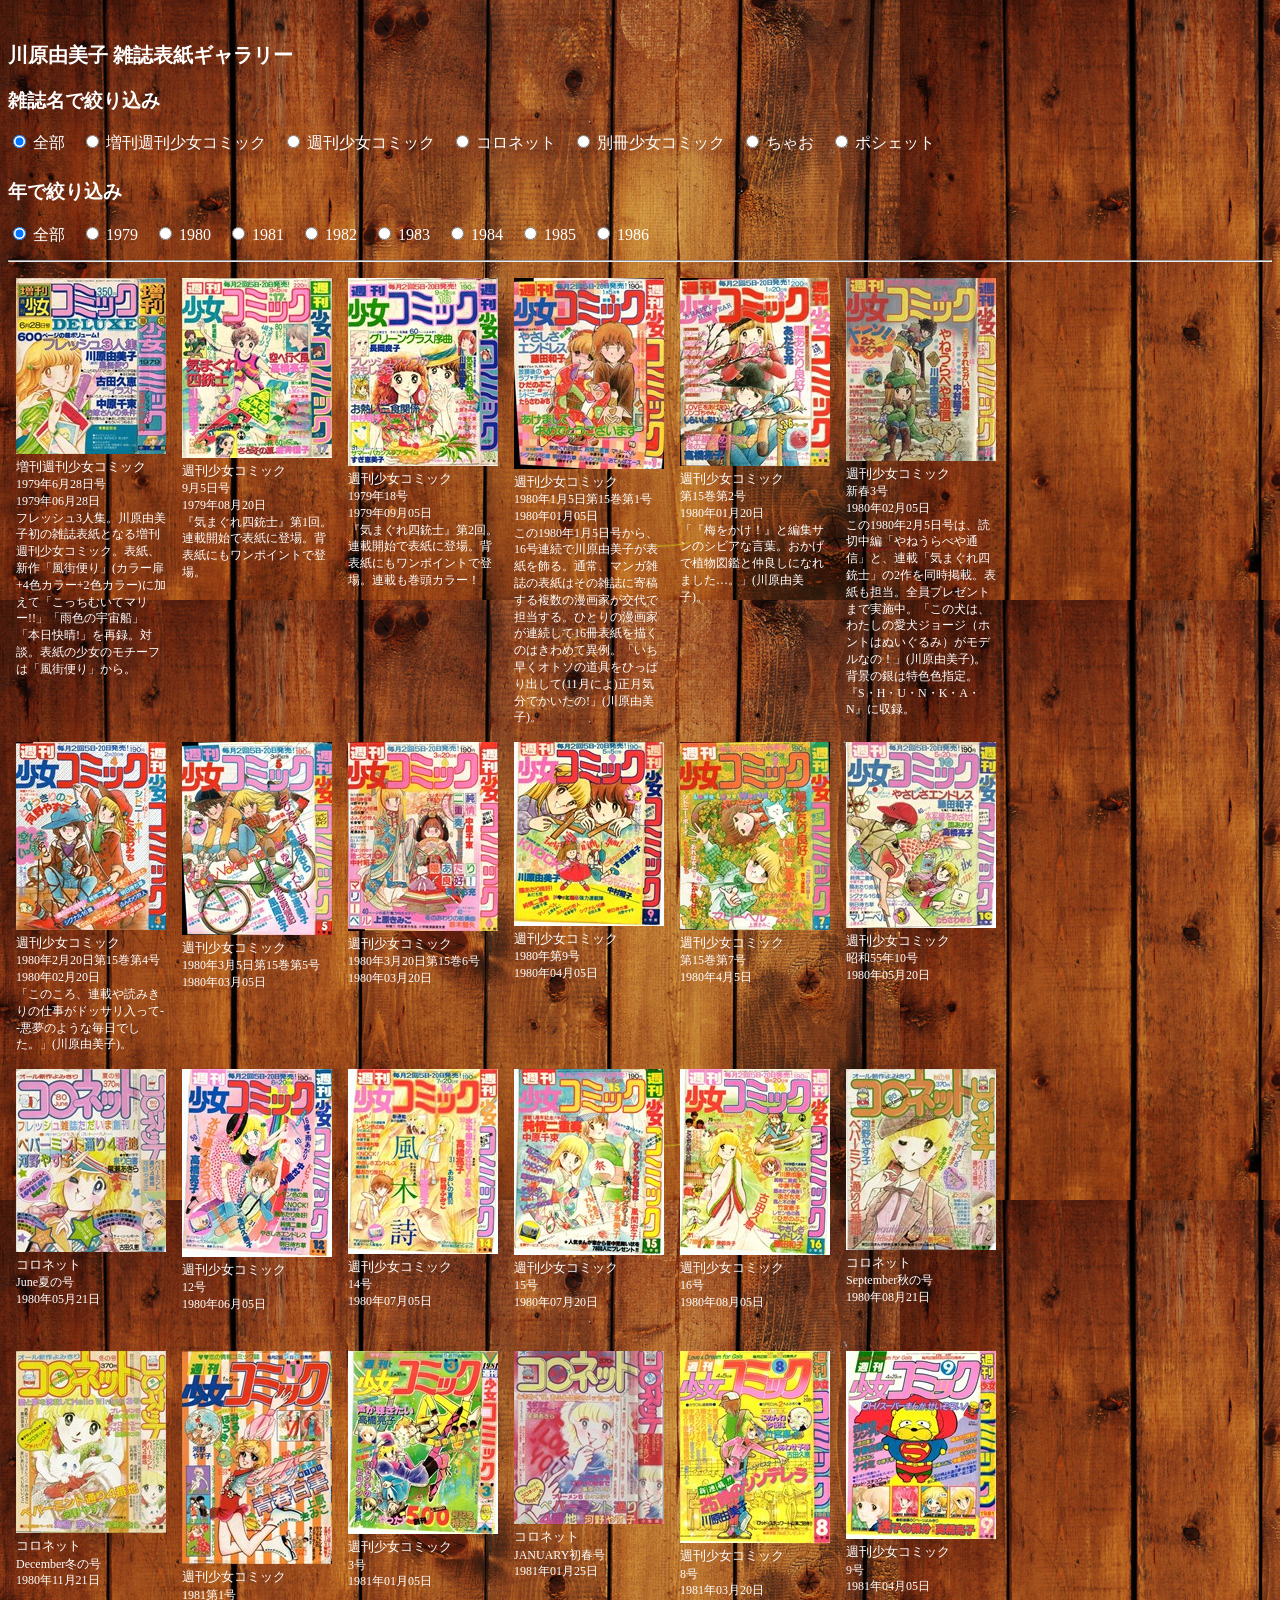
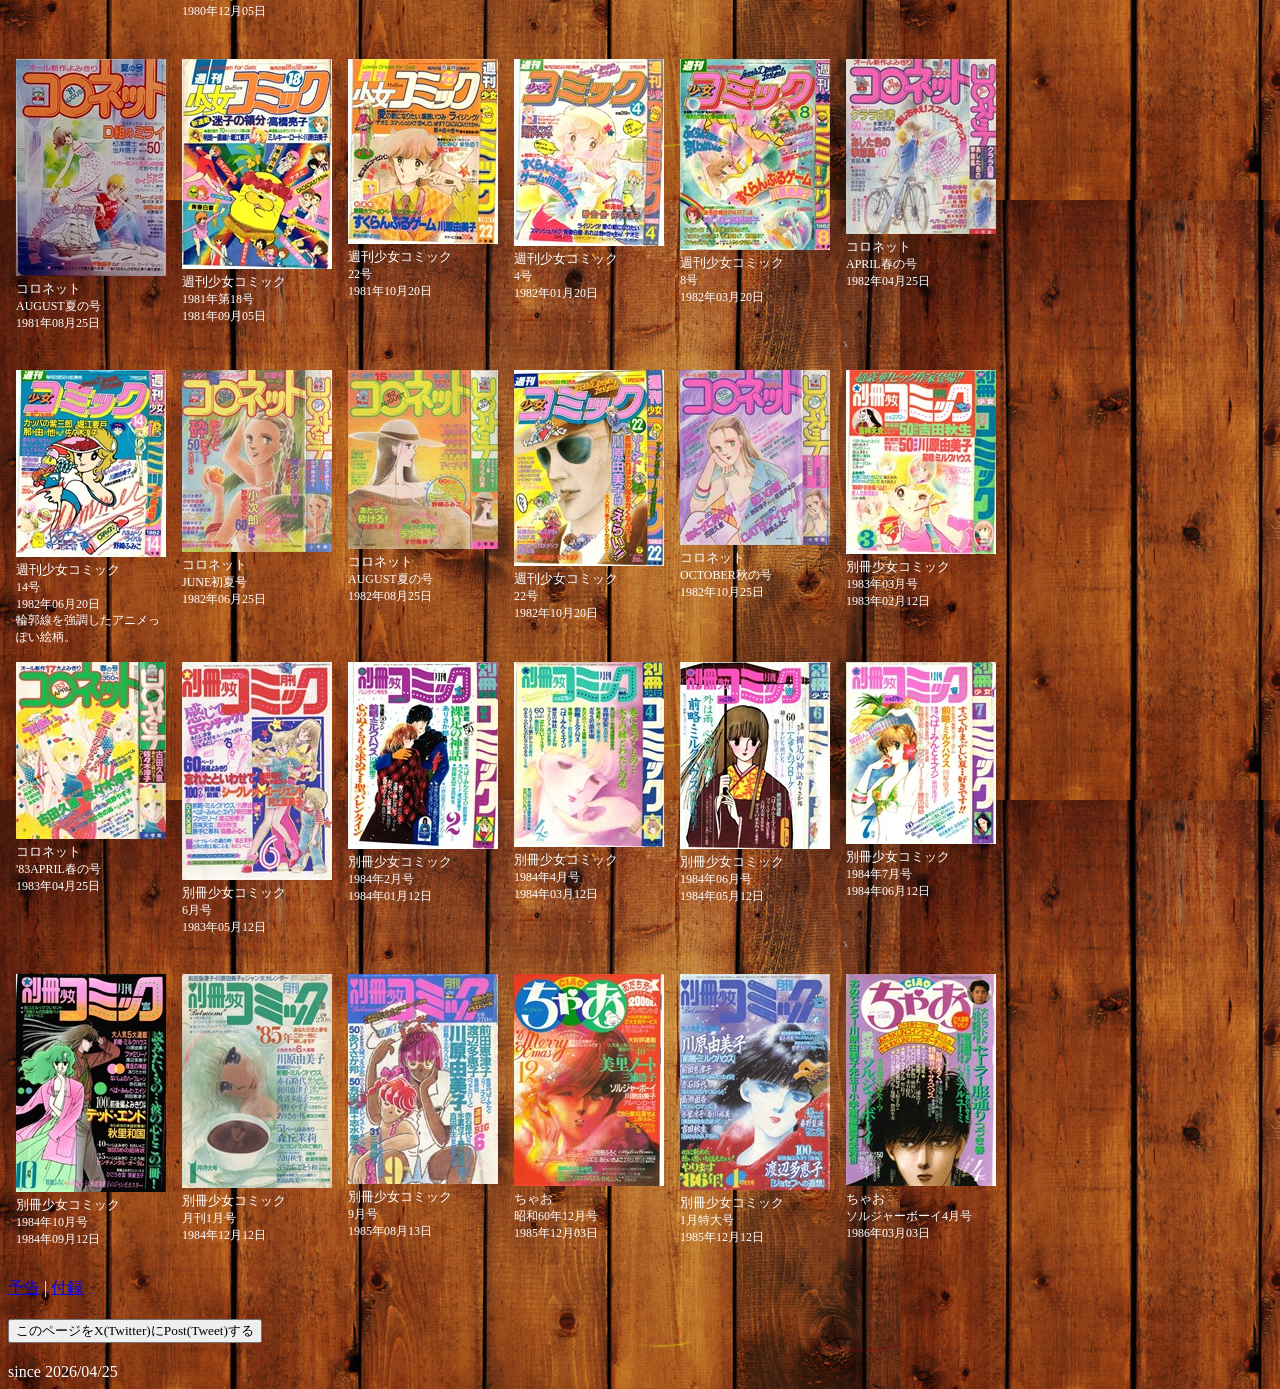
==== commit d1c2f42b: "自動更新 - 雑誌名: 別冊少女コミック - 号数: 1月特大号 - 発行日: 1985年12月12日 - コミット日時: 2026/07/30 21:27:05" ====
--- a/index.html
+++ b/index.html
@@ -672,6 +672,19 @@
   <span class="japanese-text"></span><br />
 </p>
   </td>
+  <td data-mag="別冊少女コミック" data-year="1985">
+<p class="magcover">
+  <a href="images/big/1985年12月12日_別冊少女コミック_1月特大号.jpg" data-lightbox="kawahara" data-title="別冊少女コミック 1985年12月12日 1月特大号 川原由美子">
+<img src="images/thumbnail/1985年12月12日_別冊少女コミック_1月特大号.jpg" width="150" alt="1985年12月12日" />
+  </a>
+</p>
+<p class="detail">
+  <span class="magazine-name">別冊少女コミック</span><br />
+  <span class="japanese-text">1月特大号</span><br />
+  <span class="japanese-text">1985年12月12日</span><br />
+  <span class="japanese-text"></span><br />
+</p>
+  </td>
   <td data-mag="ちゃお" data-year="1986">
 <p class="magcover">
   <a href="images/big/1986年03月03日_ちゃお_ソルジャーボーイ4月号.jpg" data-lightbox="kawahara" data-title="ちゃお 1986年03月03日 ソルジャーボーイ4月号 川原由美子">
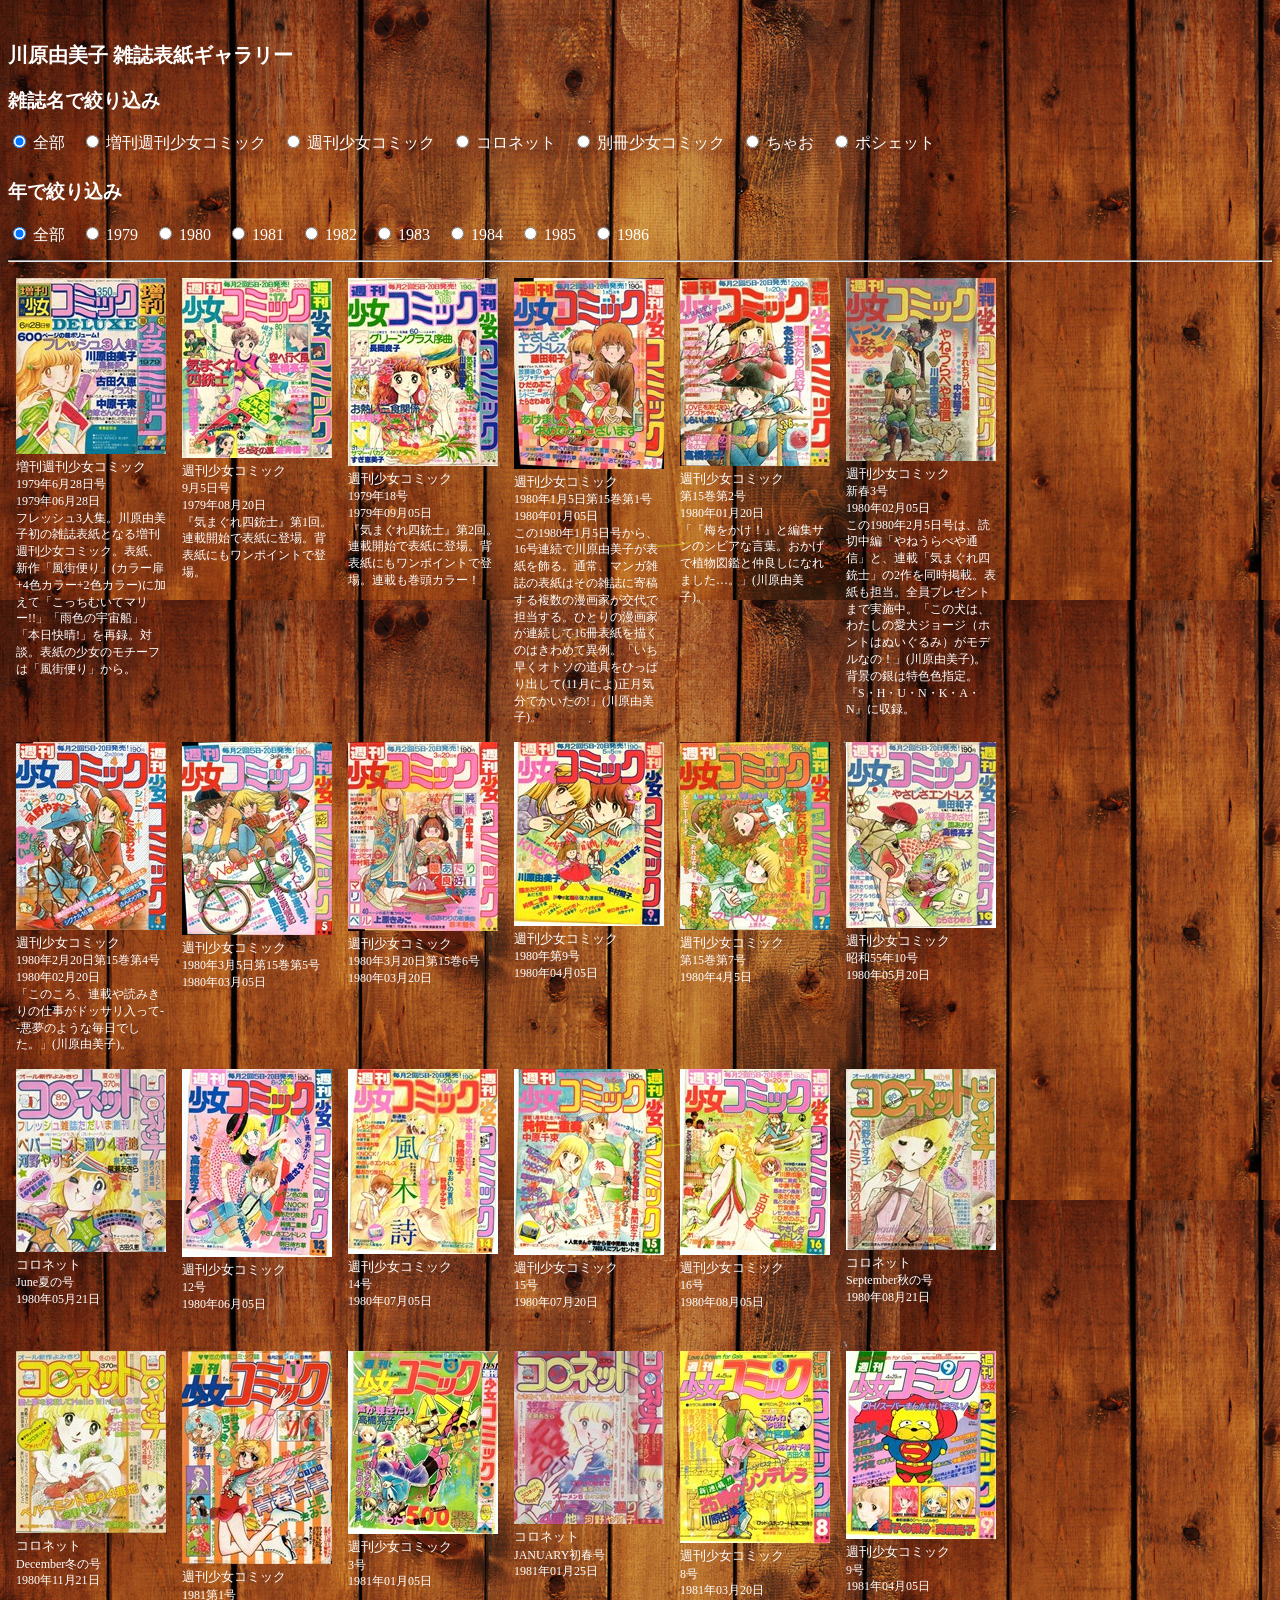
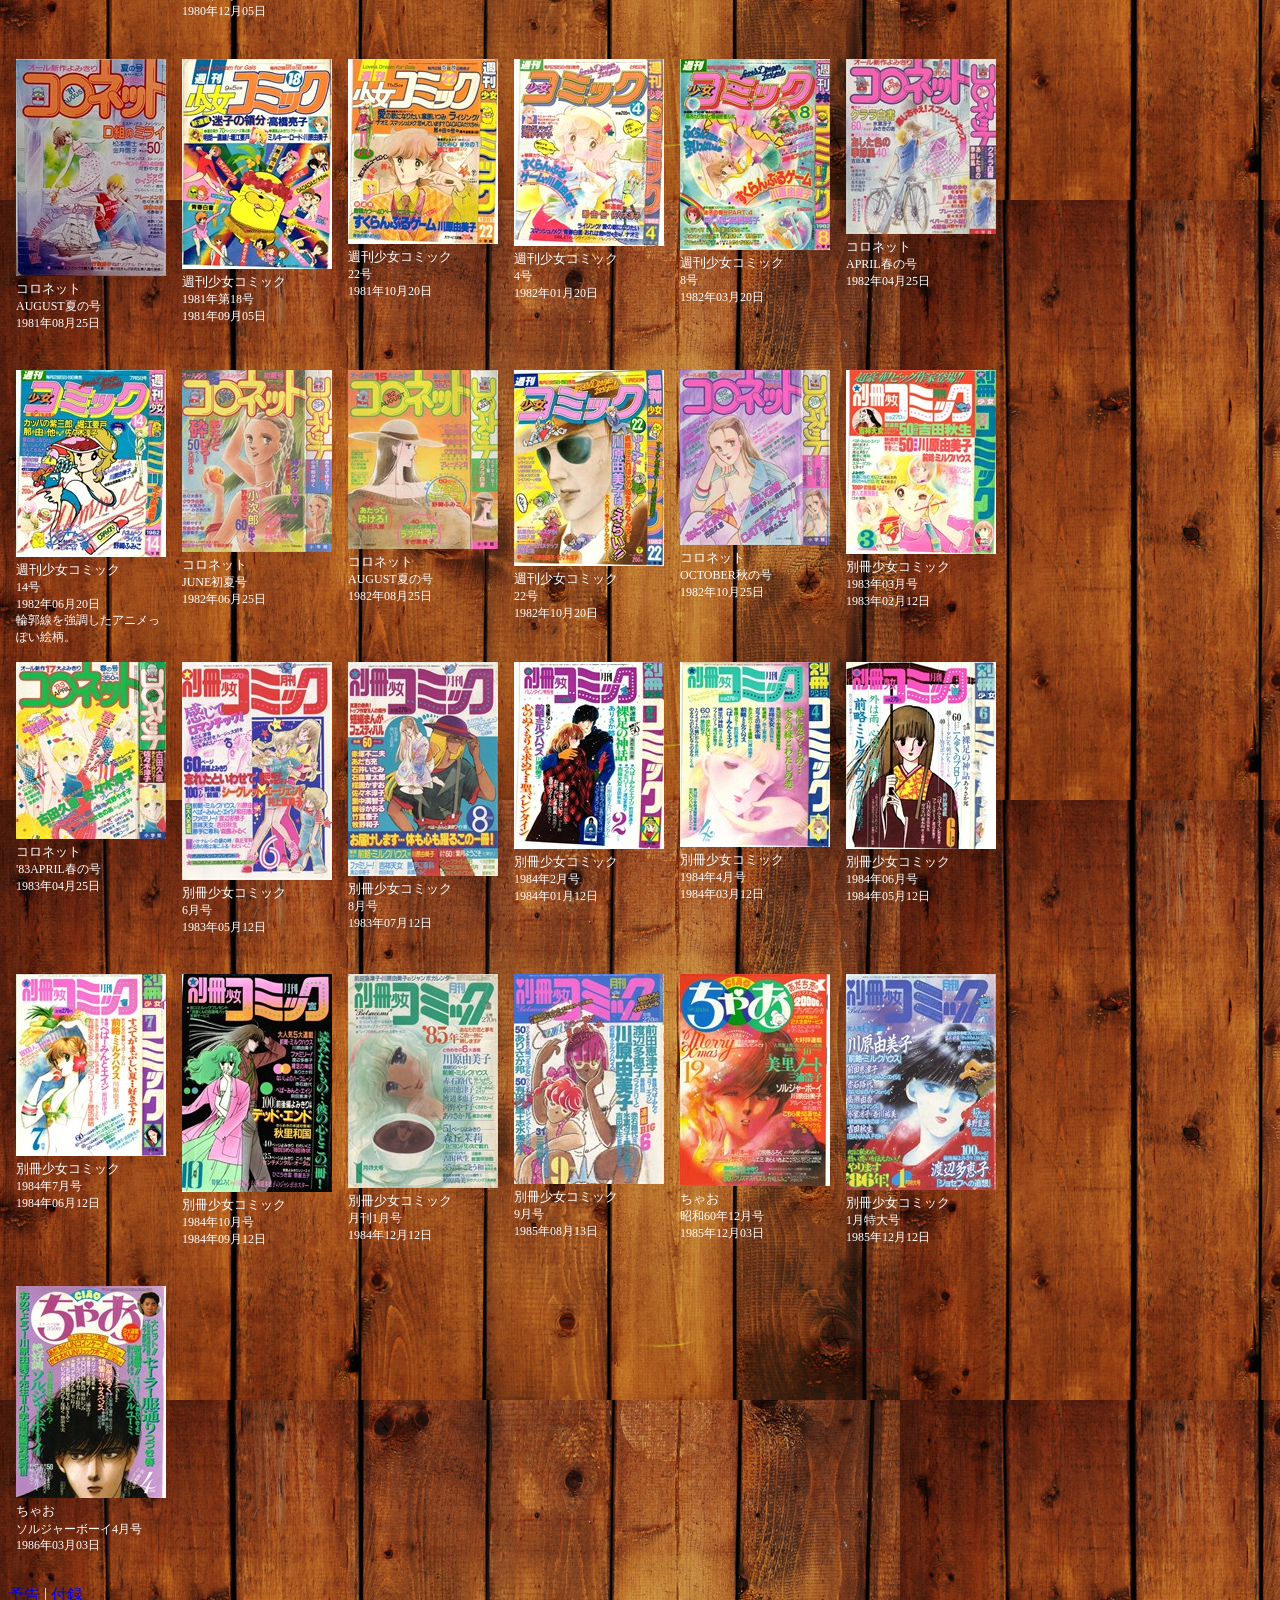
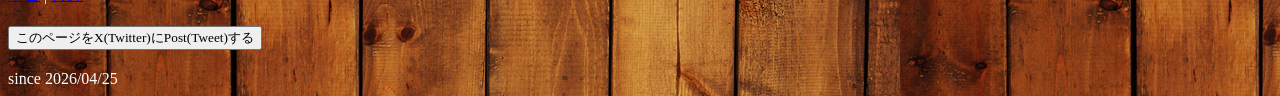
==== commit dae9f6a0: "自動更新 - 雑誌名: 別冊少女コミック - 号数:  8月号 - 発行日: 1983年07月12日 - コミット日時: 2026/07/31 20:37:50" ====
--- a/index.html
+++ b/index.html
@@ -566,6 +566,19 @@
   <span class="japanese-text"></span><br />
 </p>
   </td>
+  <td data-mag="別冊少女コミック" data-year="1983">
+<p class="magcover">
+  <a href="images/big/1983年07月12日_別冊少女コミック_ 8月号.jpg" data-lightbox="kawahara" data-title="別冊少女コミック 1983年07月12日  8月号 川原由美子">
+<img src="images/thumbnail/1983年07月12日_別冊少女コミック_ 8月号.jpg" width="150" alt="1983年07月12日" />
+  </a>
+</p>
+<p class="detail">
+  <span class="magazine-name">別冊少女コミック</span><br />
+  <span class="japanese-text"> 8月号</span><br />
+  <span class="japanese-text">1983年07月12日</span><br />
+  <span class="japanese-text"></span><br />
+</p>
+  </td>
   <td data-mag="別冊少女コミック" data-year="1984">
 <p class="magcover">
   <a href="images/big/1984年01月12日_別冊少女コミック_1984年2月号.jpg" data-lightbox="kawahara" data-title="別冊少女コミック 1984年01月12日 1984年2月号 川原由美子">
@@ -605,6 +618,8 @@
   <span class="japanese-text"></span><br />
 </p>
   </td>
+</tr>
+<tr class="mag">
   <td data-mag="別冊少女コミック" data-year="1984">
 <p class="magcover">
   <a href="images/big/1984年06月12日_別冊少女コミック_1984年7月号.jpg" data-lightbox="kawahara" data-title="別冊少女コミック 1984年06月12日 1984年7月号 川原由美子">
@@ -618,8 +633,6 @@
   <span class="japanese-text"></span><br />
 </p>
   </td>
-</tr>
-<tr class="mag">
   <td data-mag="別冊少女コミック" data-year="1984">
 <p class="magcover">
   <a href="images/big/1984年09月12日_別冊少女コミック_1984年10月号.jpg" data-lightbox="kawahara" data-title="別冊少女コミック 1984年09月12日 1984年10月号 川原由美子">
@@ -685,6 +698,8 @@
   <span class="japanese-text"></span><br />
 </p>
   </td>
+</tr>
+<tr class="mag">
   <td data-mag="ちゃお" data-year="1986">
 <p class="magcover">
   <a href="images/big/1986年03月03日_ちゃお_ソルジャーボーイ4月号.jpg" data-lightbox="kawahara" data-title="ちゃお 1986年03月03日 ソルジャーボーイ4月号 川原由美子">
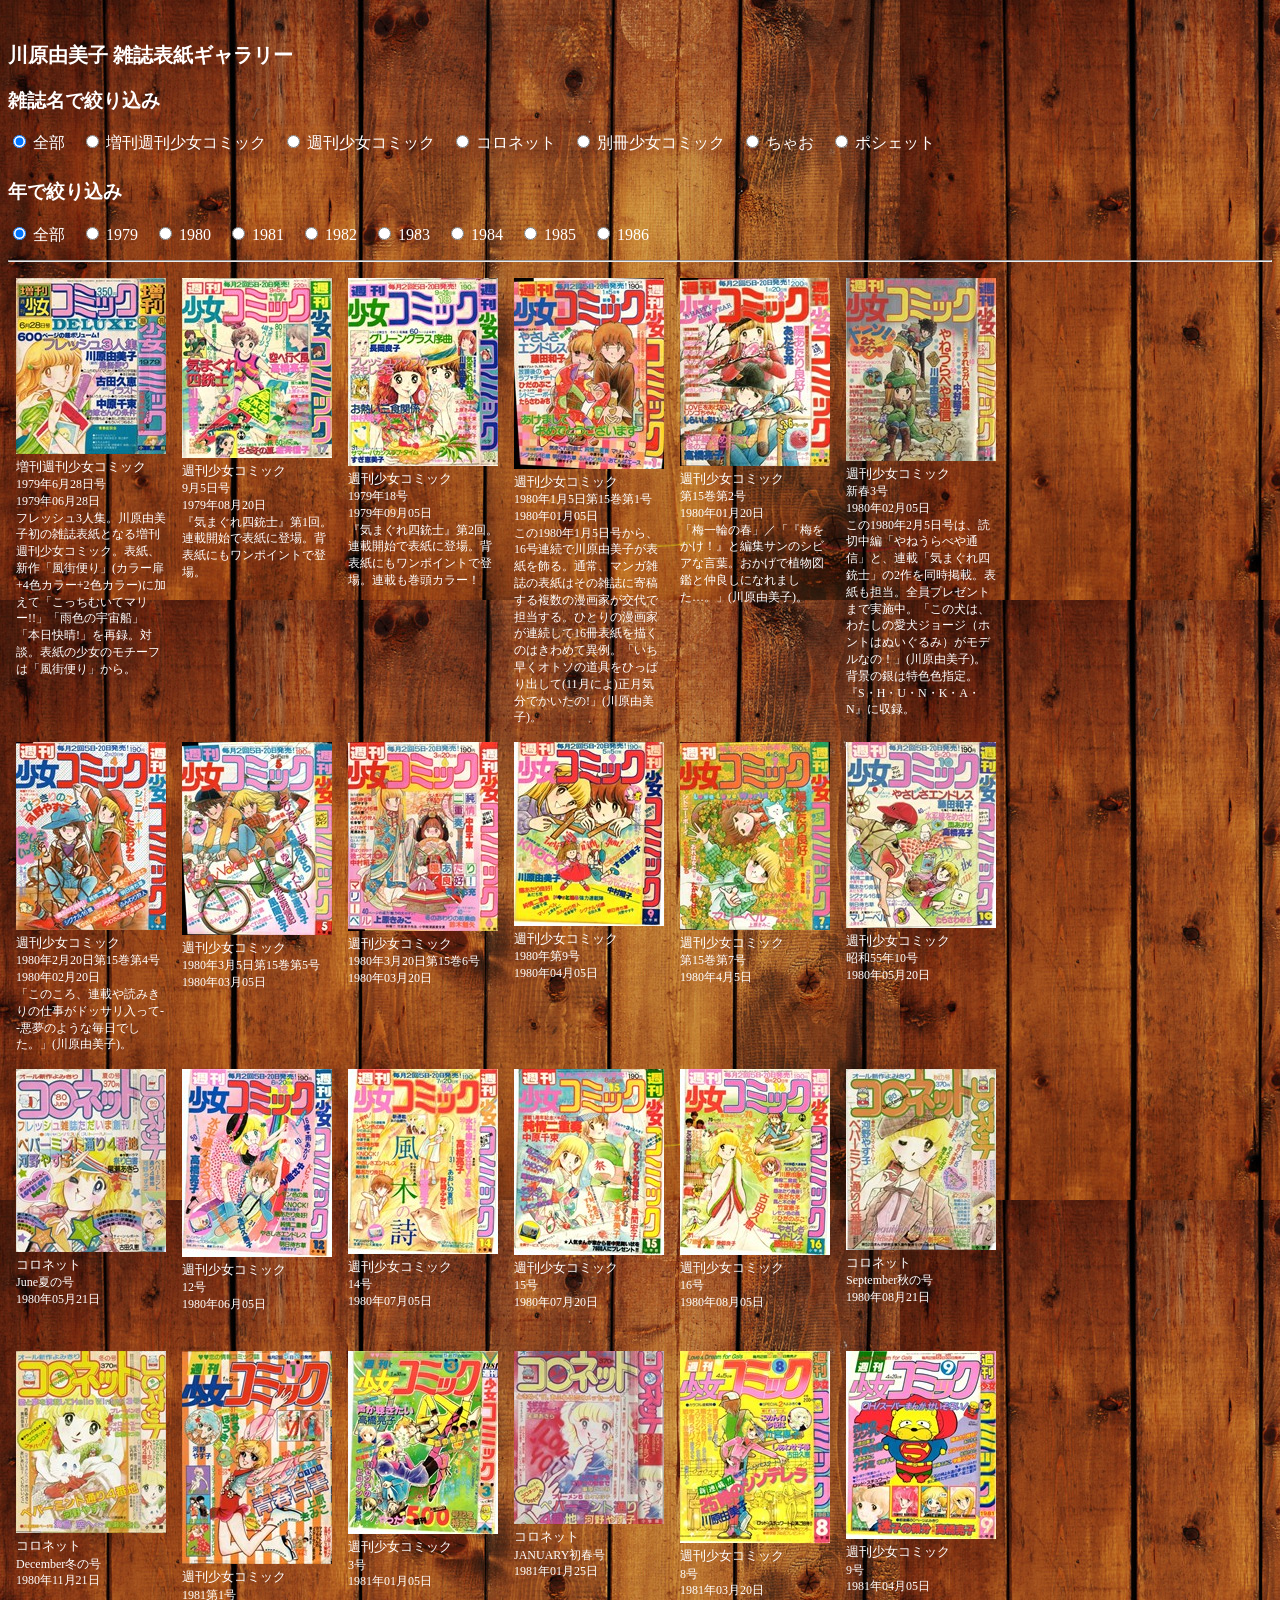
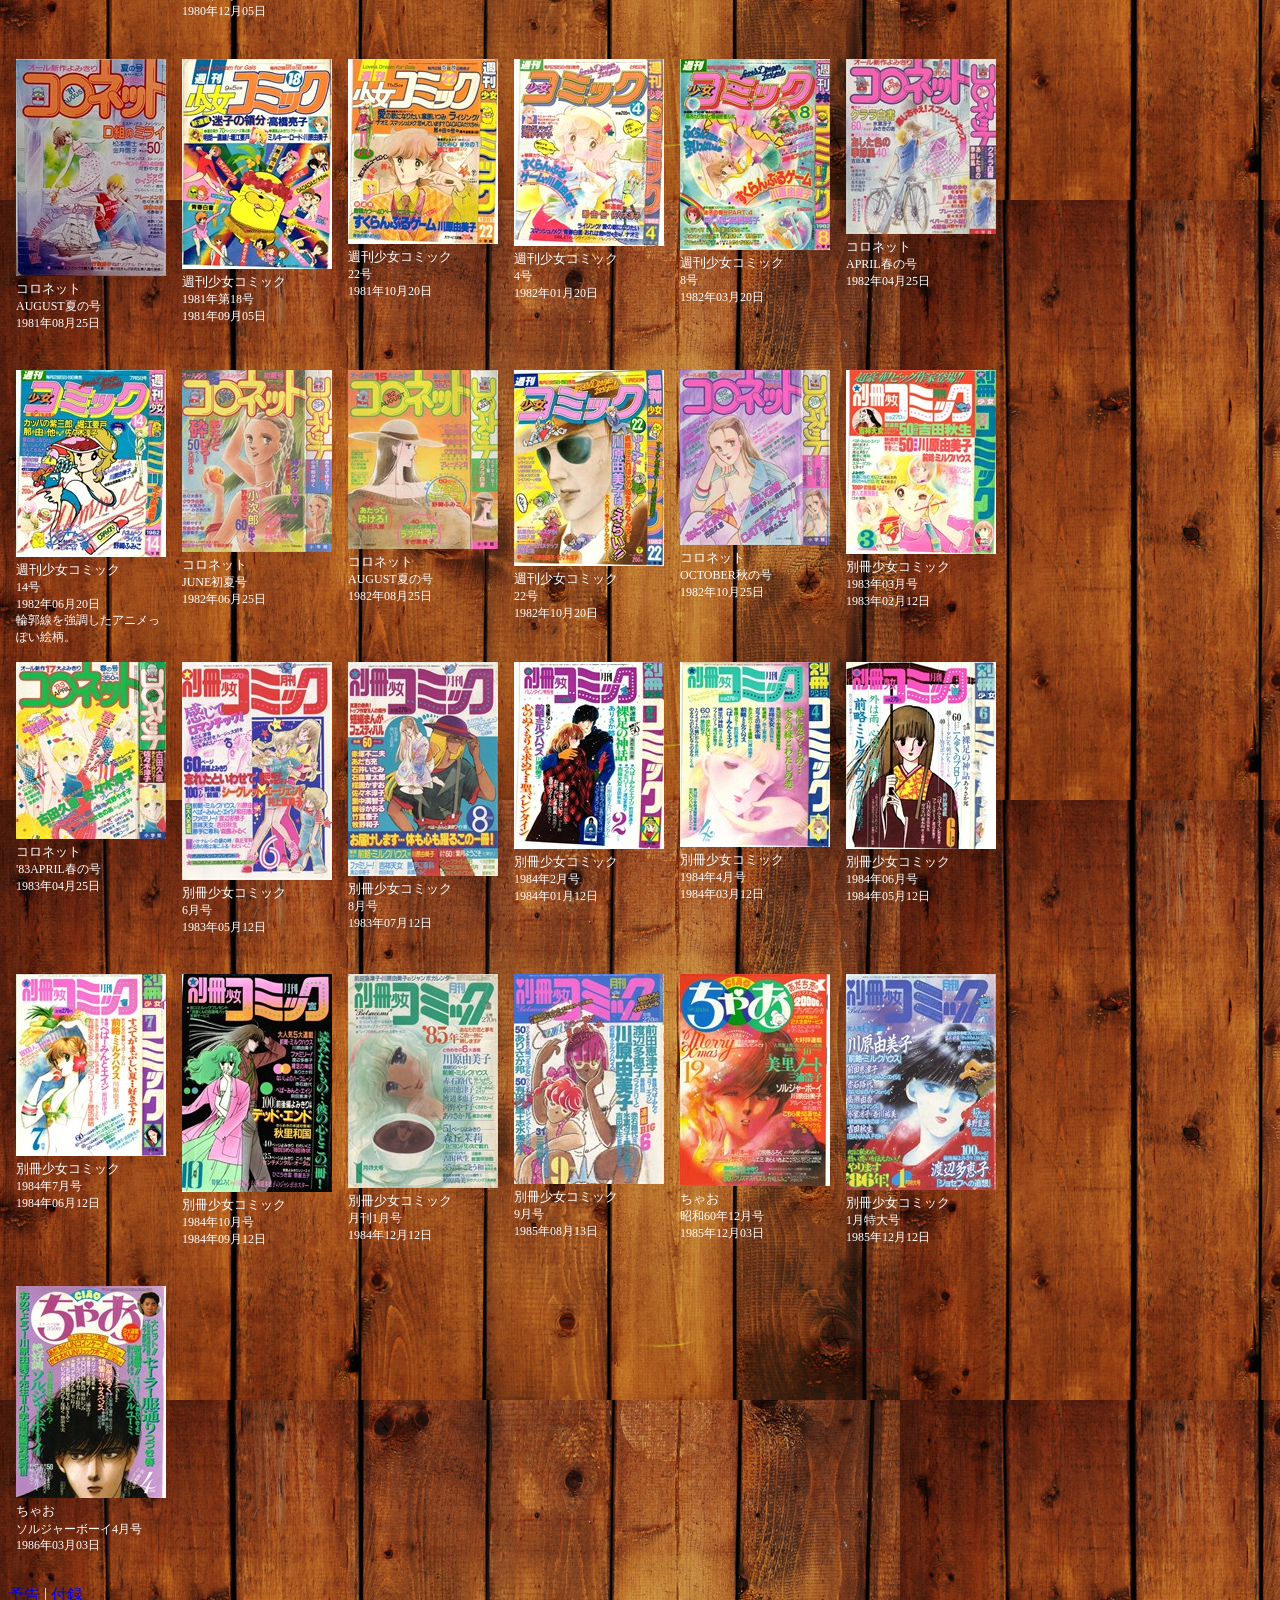
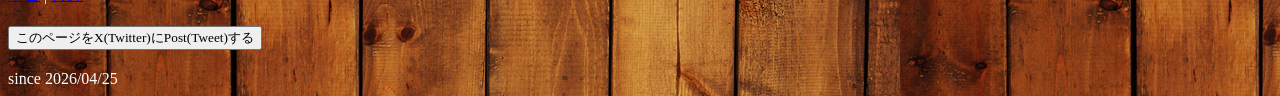
==== commit b3147af4: "自動更新 - 雑誌名: 週刊少女コミック - 号数:  昭和55(1980)年新春特大2号 - 発行日: 1979年12月20日 - コミット日時: 2026/08/09 17:18:13" ====
--- a/index.html
+++ b/index.html
@@ -122,7 +122,7 @@
   <span class="magazine-name">週刊少女コミック</span><br />
   <span class="japanese-text">第15巻第2号</span><br />
   <span class="japanese-text">1980年01月20日</span><br />
-  <span class="japanese-text">「『梅をかけ！』と編集サンのシビアな言葉。おかげで植物図鑑と仲良しになれました…。」(川原由美子)。</span><br />
+  <span class="japanese-text">「梅一輪の春」／「『梅をかけ！』と編集サンのシビアな言葉。おかげで植物図鑑と仲良しになれました…。」(川原由美子)。</span><br />
 </p>
   </td>
   <td data-mag="週刊少女コミック" data-year="1980">
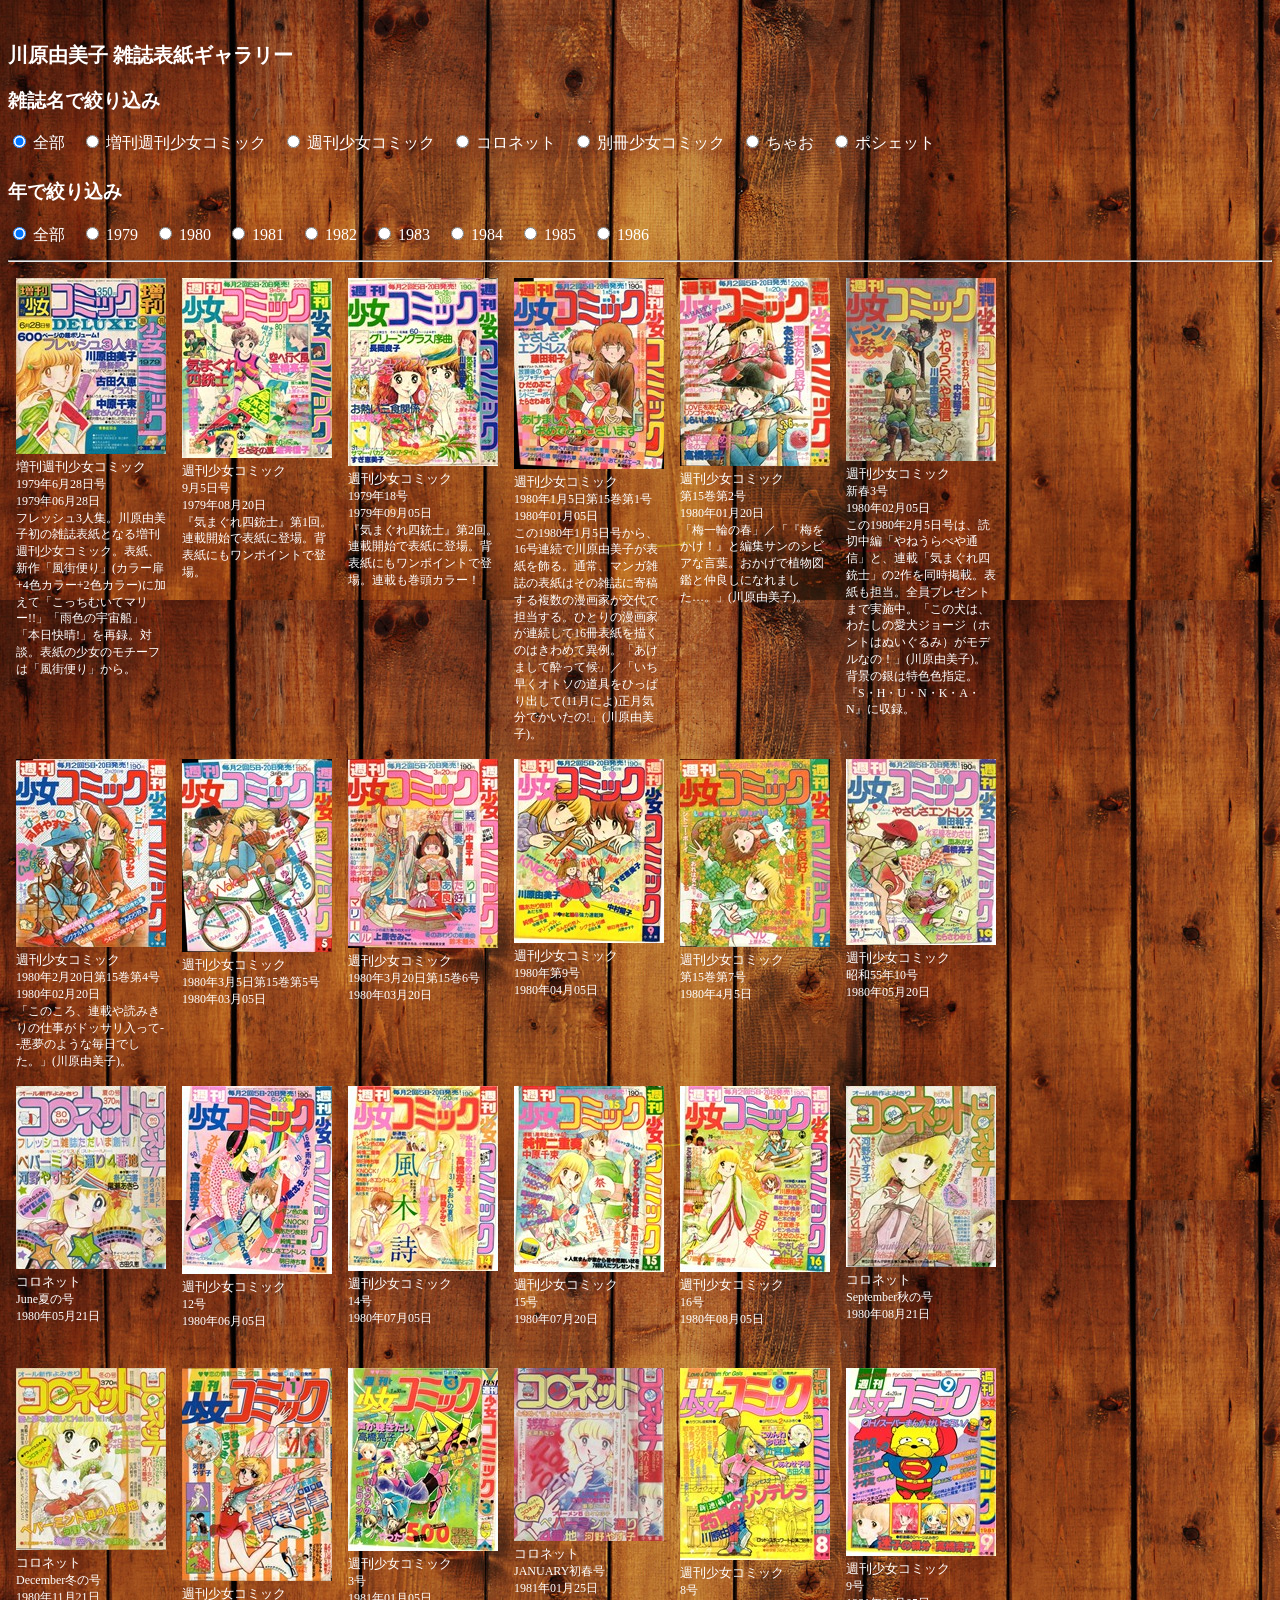
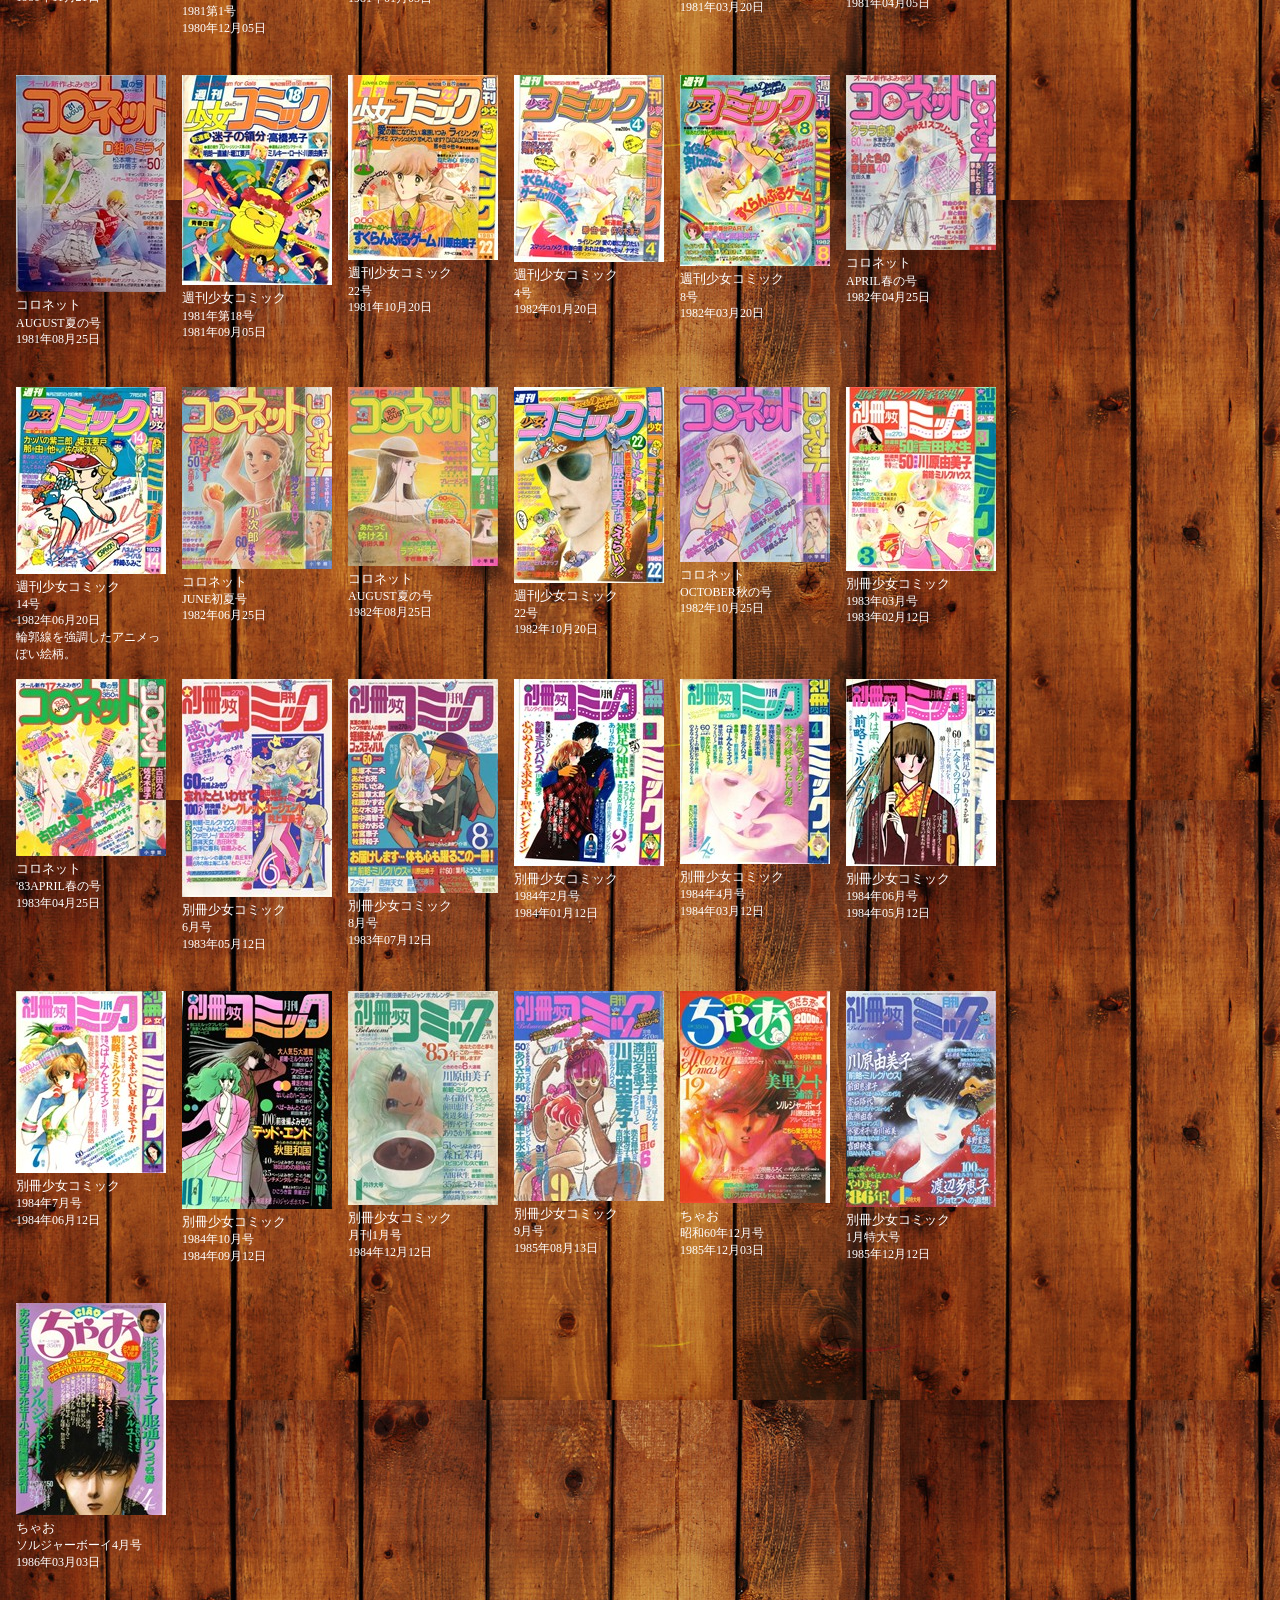
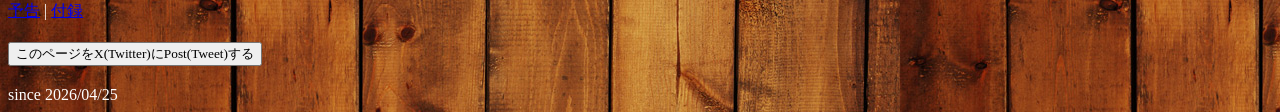
==== commit d69dcc27: "自動更新 - 雑誌名: 週刊少女コミック - 号数:  昭和55(1980)年新春特大2号 - 発行日: 1979年12月20日 - コミット日時: 2026/08/09 17:21:48" ====
--- a/index.html
+++ b/index.html
@@ -109,7 +109,7 @@
   <span class="magazine-name">週刊少女コミック</span><br />
   <span class="japanese-text">1980年1月5日第15巻第1号</span><br />
   <span class="japanese-text">1980年01月05日</span><br />
-  <span class="japanese-text">この1980年1月5日号から、16号連続で川原由美子が表紙を飾る。通常、マンガ雑誌の表紙はその雑誌に寄稿する複数の漫画家が交代で担当する。ひとりの漫画家が連続して16冊表紙を描くのはきわめて異例。「いち早くオトソの道具をひっぱり出して(11月によ)正月気分でかいたの!」(川原由美子)。</span><br />
+  <span class="japanese-text">この1980年1月5日号から、16号連続で川原由美子が表紙を飾る。通常、マンガ雑誌の表紙はその雑誌に寄稿する複数の漫画家が交代で担当する。ひとりの漫画家が連続して16冊表紙を描くのはきわめて異例。「あけまして酔って候」／「いち早くオトソの道具をひっぱり出して(11月によ)正月気分でかいたの!」(川原由美子)。</span><br />
 </p>
   </td>
   <td data-mag="週刊少女コミック" data-year="1980">
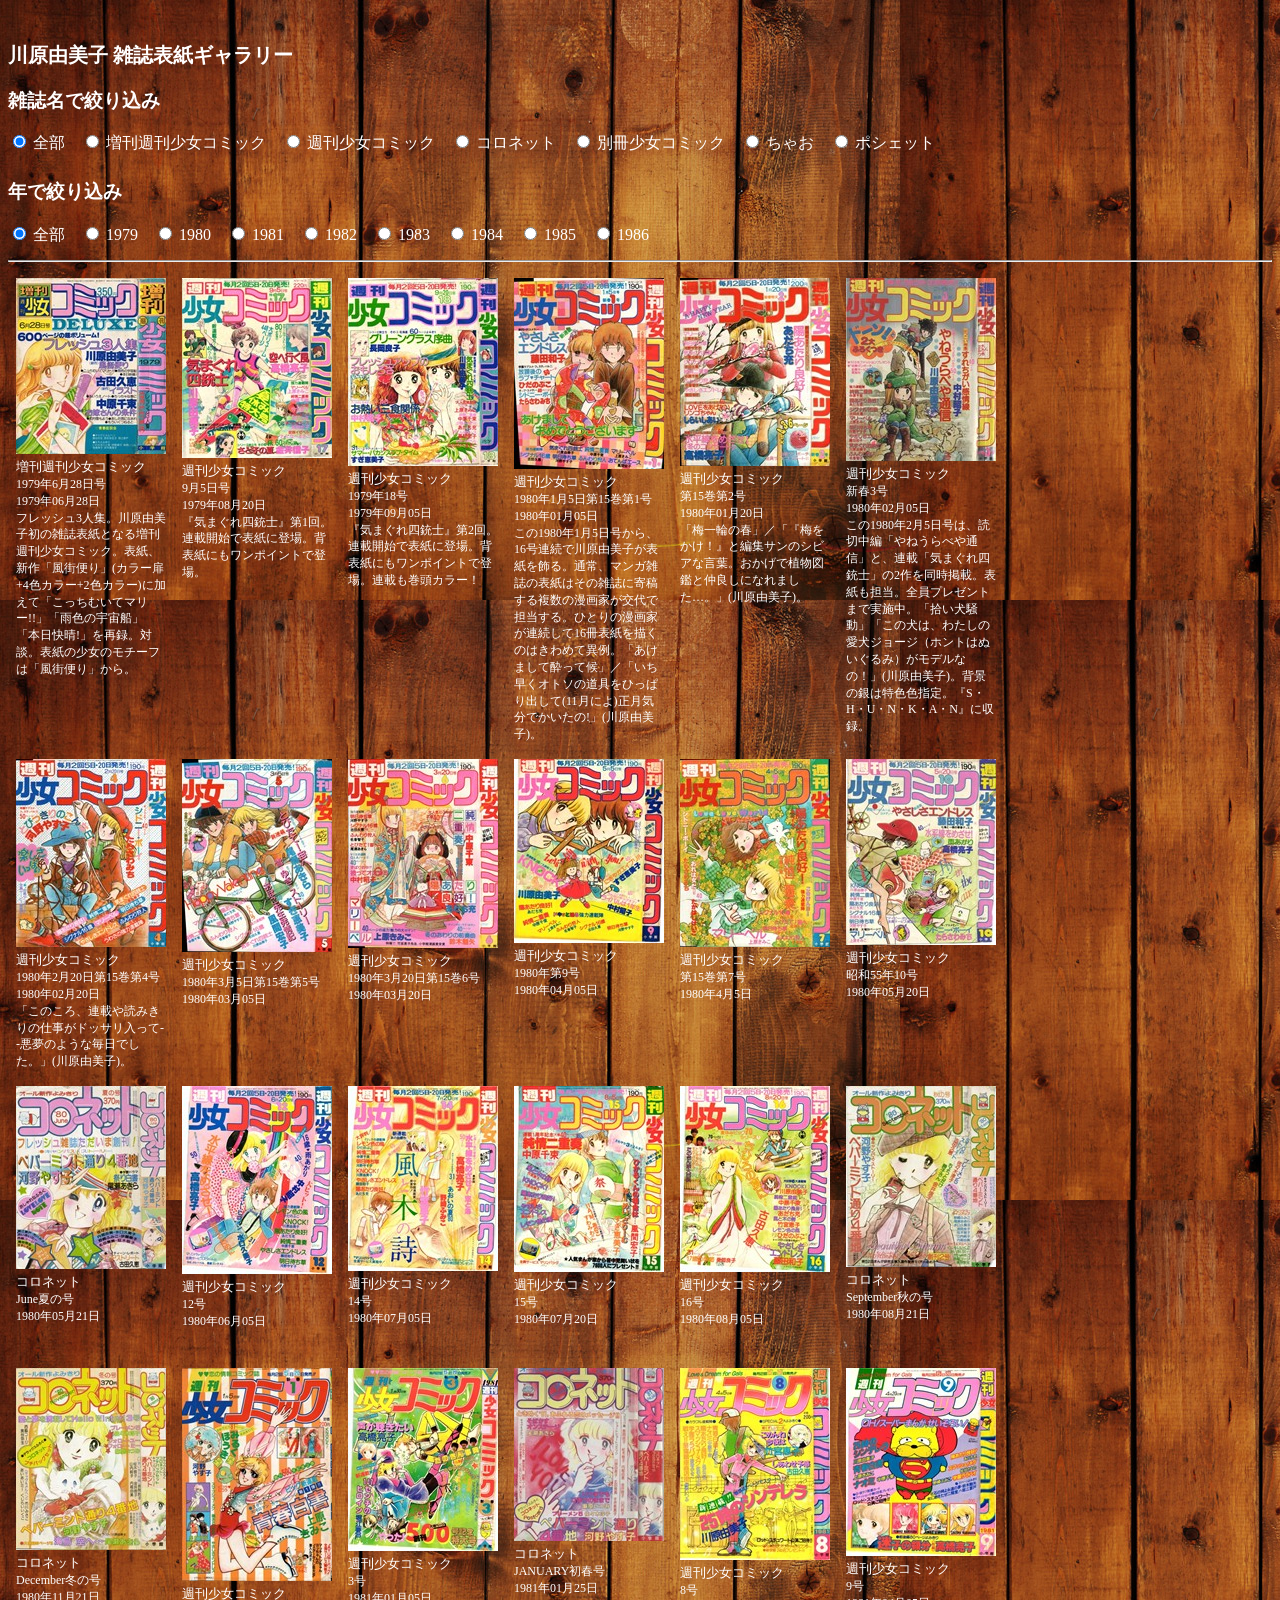
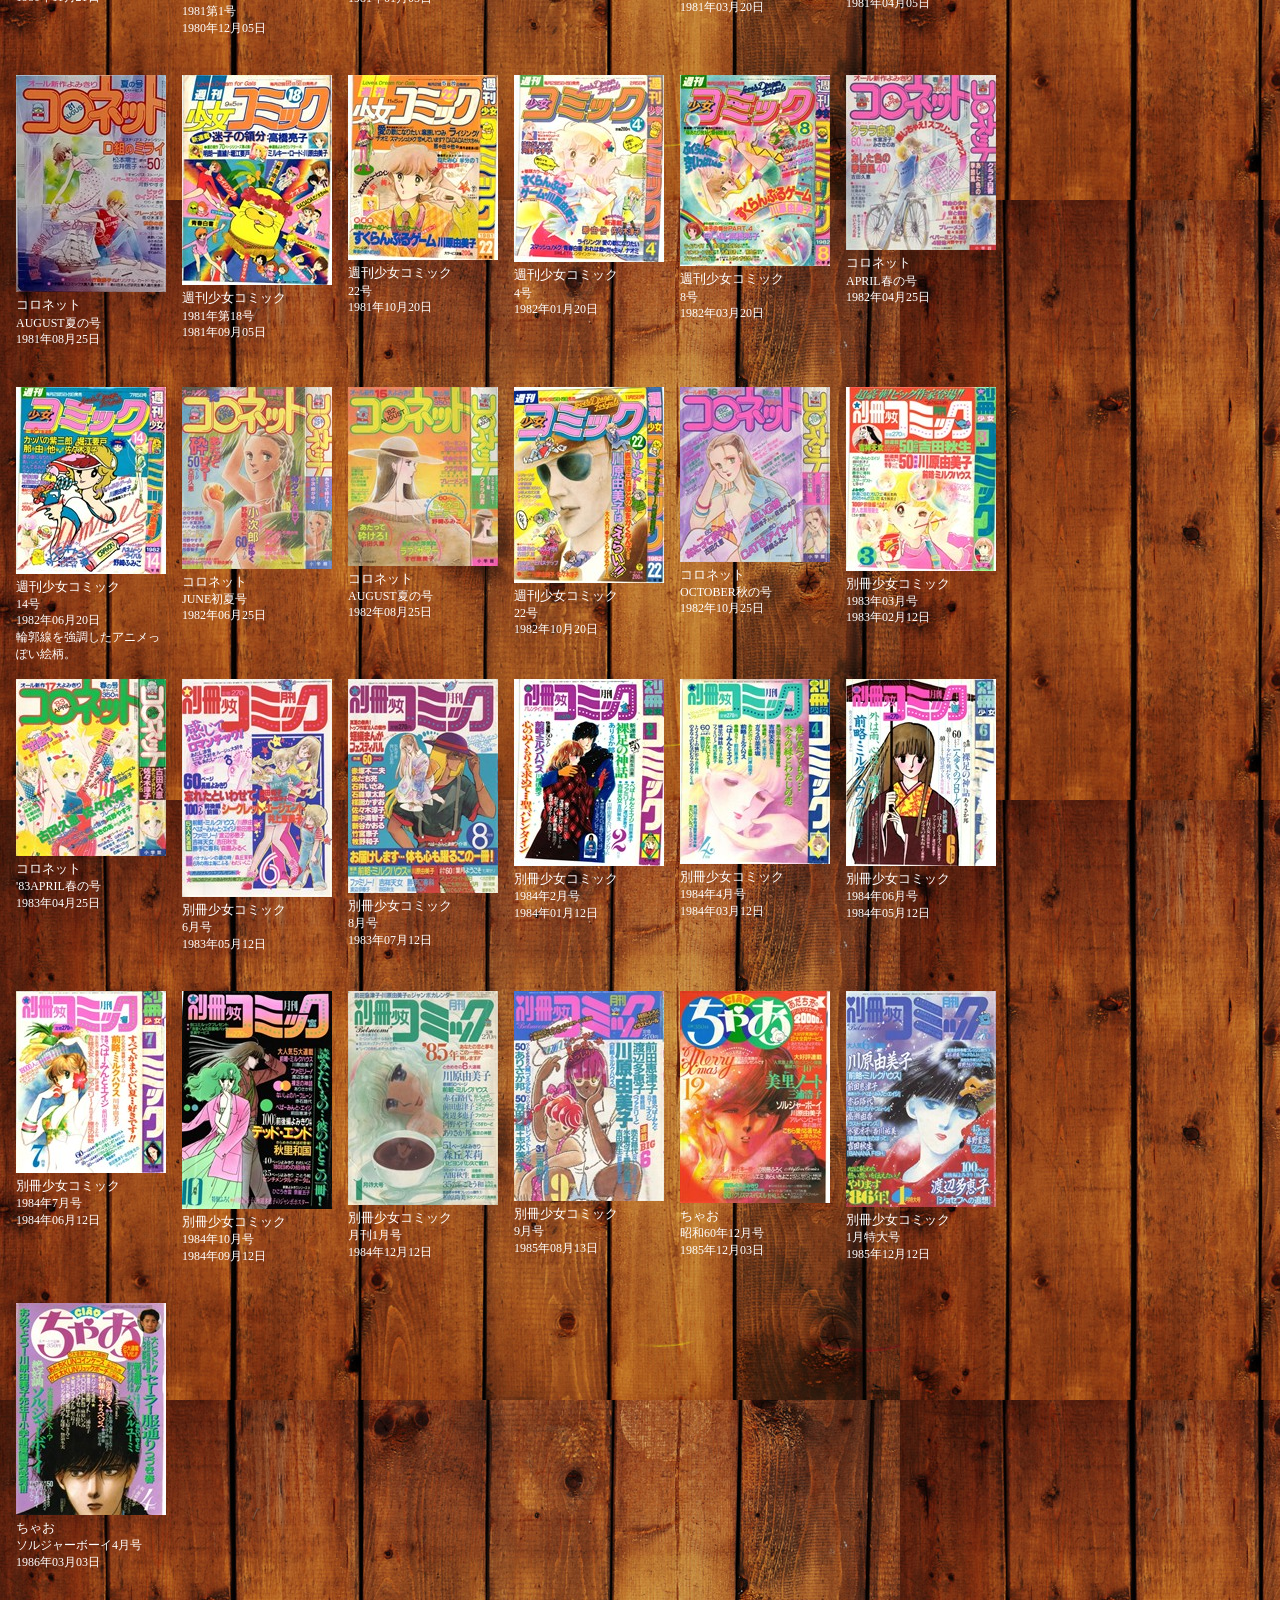
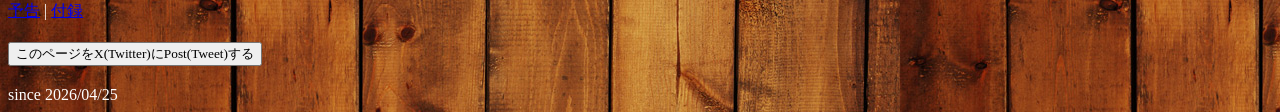
==== commit 32b6c2f0: "自動更新 - 雑誌名: コロネット - 号数: '80June夏の号 - 発行日: 1980年06月30日 - コミット日時: 2026/09/19 10:36:05" ====
--- a/index.html
+++ b/index.html
@@ -135,7 +135,7 @@
   <span class="magazine-name">週刊少女コミック</span><br />
   <span class="japanese-text">新春3号</span><br />
   <span class="japanese-text">1980年02月05日</span><br />
-  <span class="japanese-text">この1980年2月5日号は、読切中編「やねうらべや通信」と、連載「気まぐれ四銃士」の2作を同時掲載。表紙も担当。全員プレゼントまで実施中。「この犬は、わたしの愛犬ジョージ（ホントはぬいぐるみ）がモデルなの！」(川原由美子)。背景の銀は特色色指定。『S・H・U・N・K・A・N』に収録。</span><br />
+  <span class="japanese-text">この1980年2月5日号は、読切中編「やねうらべや通信」と、連載「気まぐれ四銃士」の2作を同時掲載。表紙も担当。全員プレゼントまで実施中。「拾い犬騒動」「この犬は、わたしの愛犬ジョージ（ホントはぬいぐるみ）がモデルなの！」(川原由美子)。背景の銀は特色色指定。『S・H・U・N・K・A・N』に収録。</span><br />
 </p>
   </td>
 </tr>
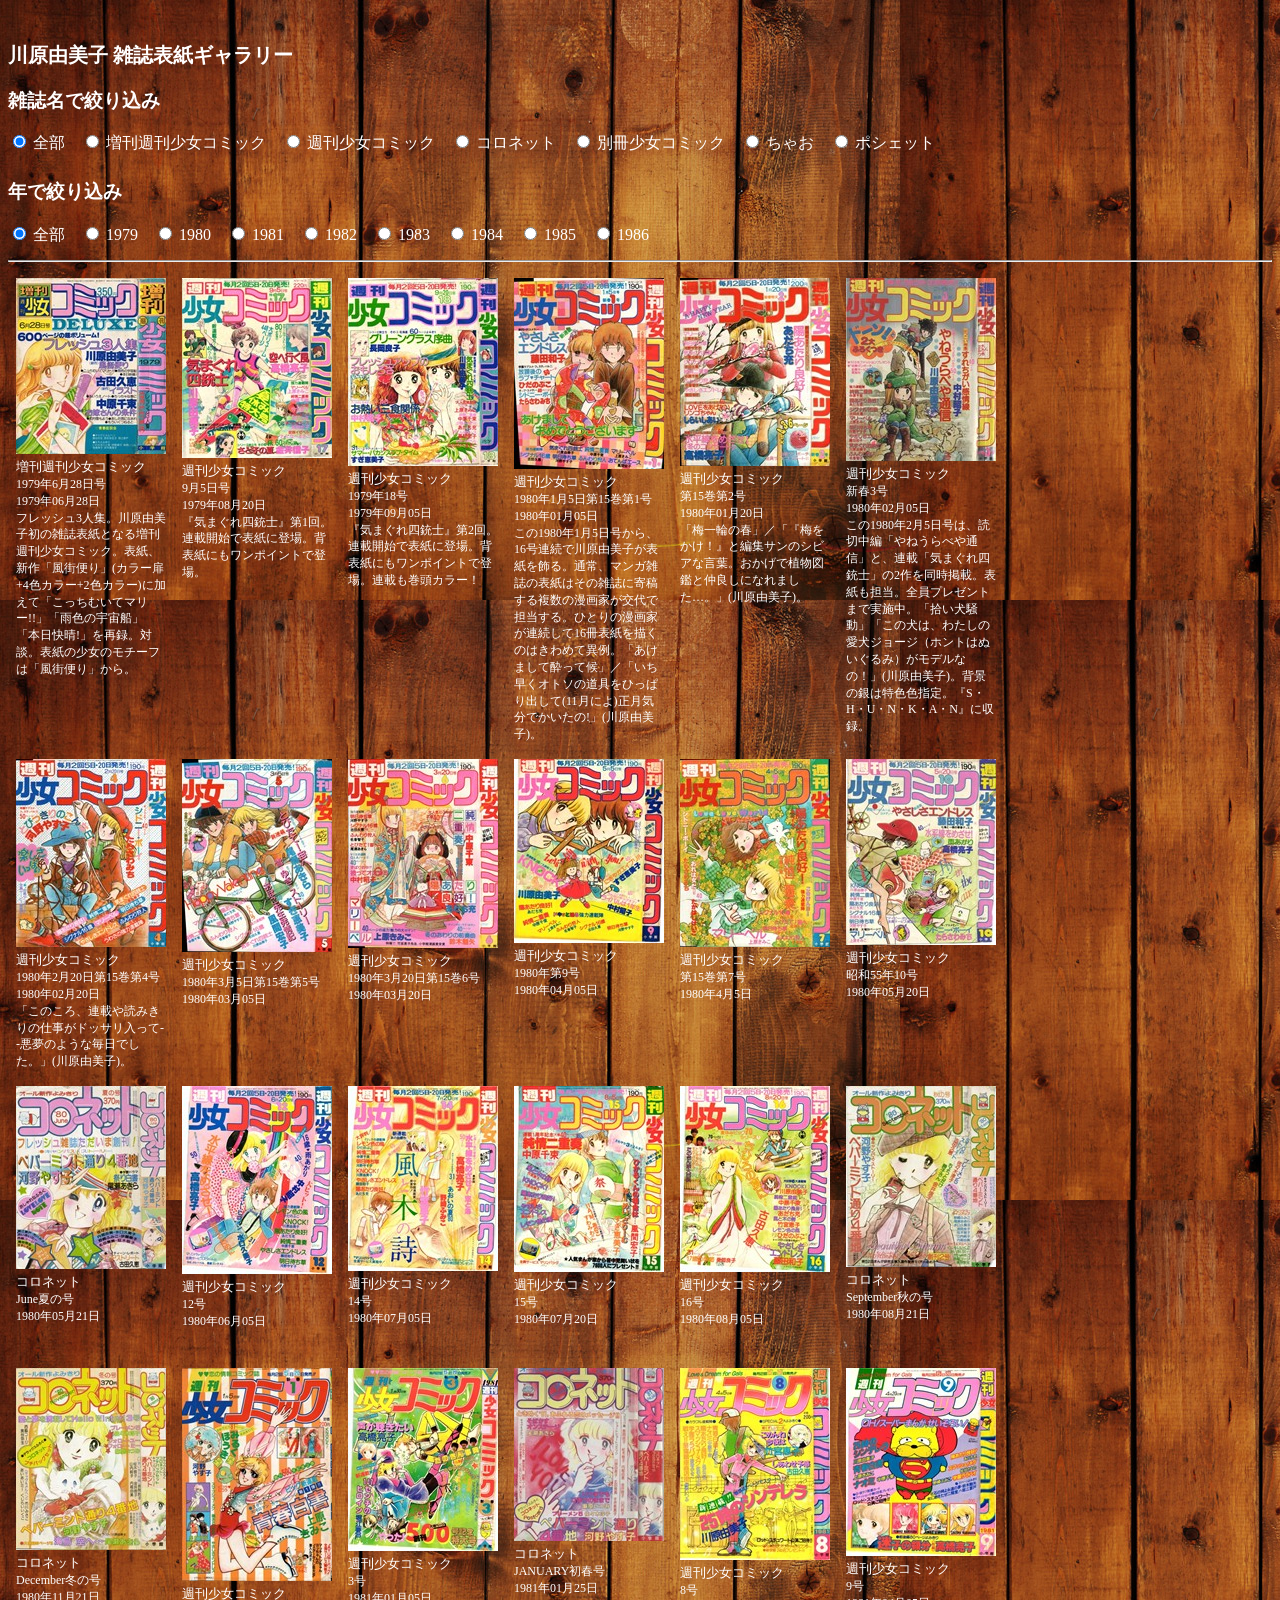
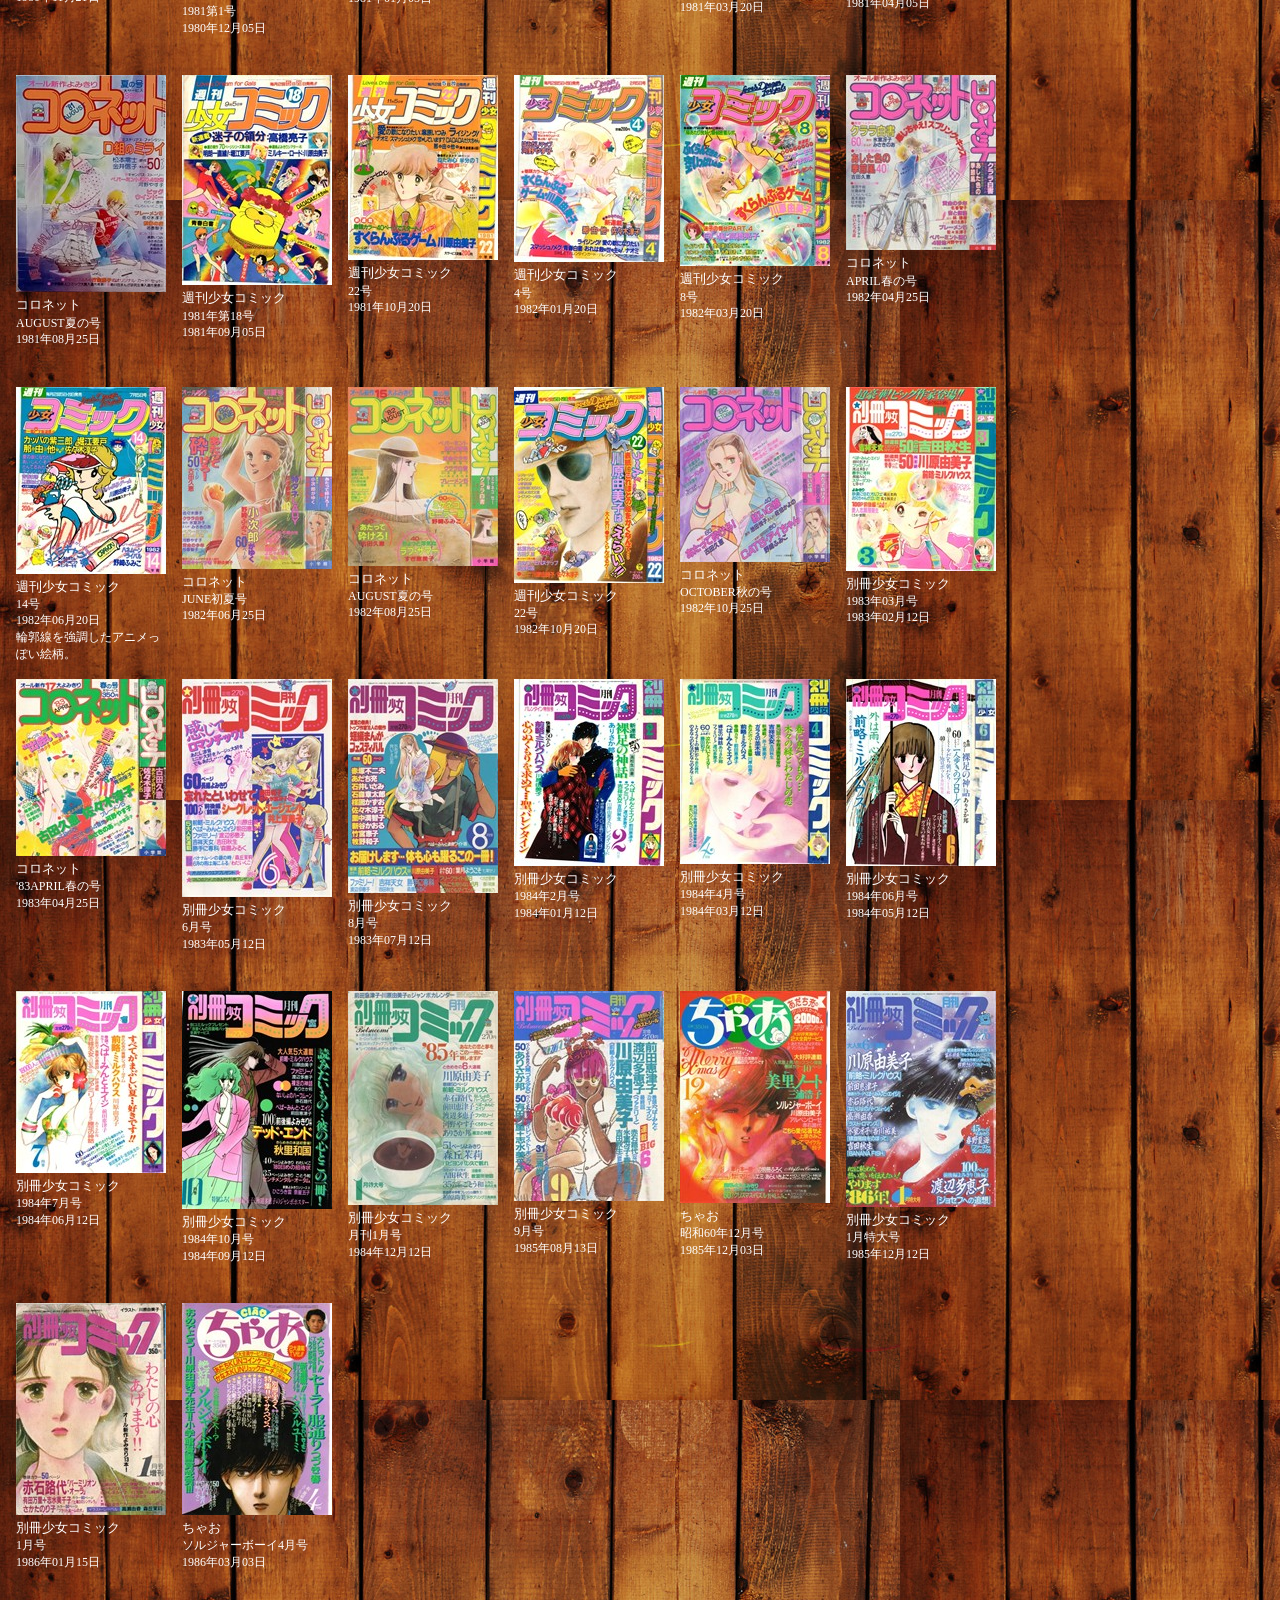
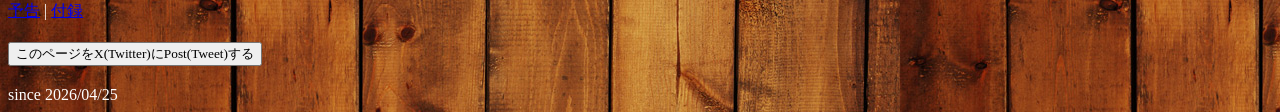
==== commit 90587028: "自動更新 - 雑誌名: 別冊少女コミック - 号数: 1月号 - 発行日: 1986年01月15日 - コミット日時: 2026/09/19 17:53:23" ====
--- a/index.html
+++ b/index.html
@@ -700,6 +700,19 @@
   </td>
 </tr>
 <tr class="mag">
+  <td data-mag="別冊少女コミック" data-year="1986">
+<p class="magcover">
+  <a href="images/big/1986年01月15日_別冊少女コミック_1月号.jpg" data-lightbox="kawahara" data-title="別冊少女コミック 1986年01月15日 1月号 川原由美子">
+<img src="images/thumbnail/1986年01月15日_別冊少女コミック_1月号.jpg" width="150" alt="1986年01月15日" />
+  </a>
+</p>
+<p class="detail">
+  <span class="magazine-name">別冊少女コミック</span><br />
+  <span class="japanese-text">1月号</span><br />
+  <span class="japanese-text">1986年01月15日</span><br />
+  <span class="japanese-text"></span><br />
+</p>
+  </td>
   <td data-mag="ちゃお" data-year="1986">
 <p class="magcover">
   <a href="images/big/1986年03月03日_ちゃお_ソルジャーボーイ4月号.jpg" data-lightbox="kawahara" data-title="ちゃお 1986年03月03日 ソルジャーボーイ4月号 川原由美子">
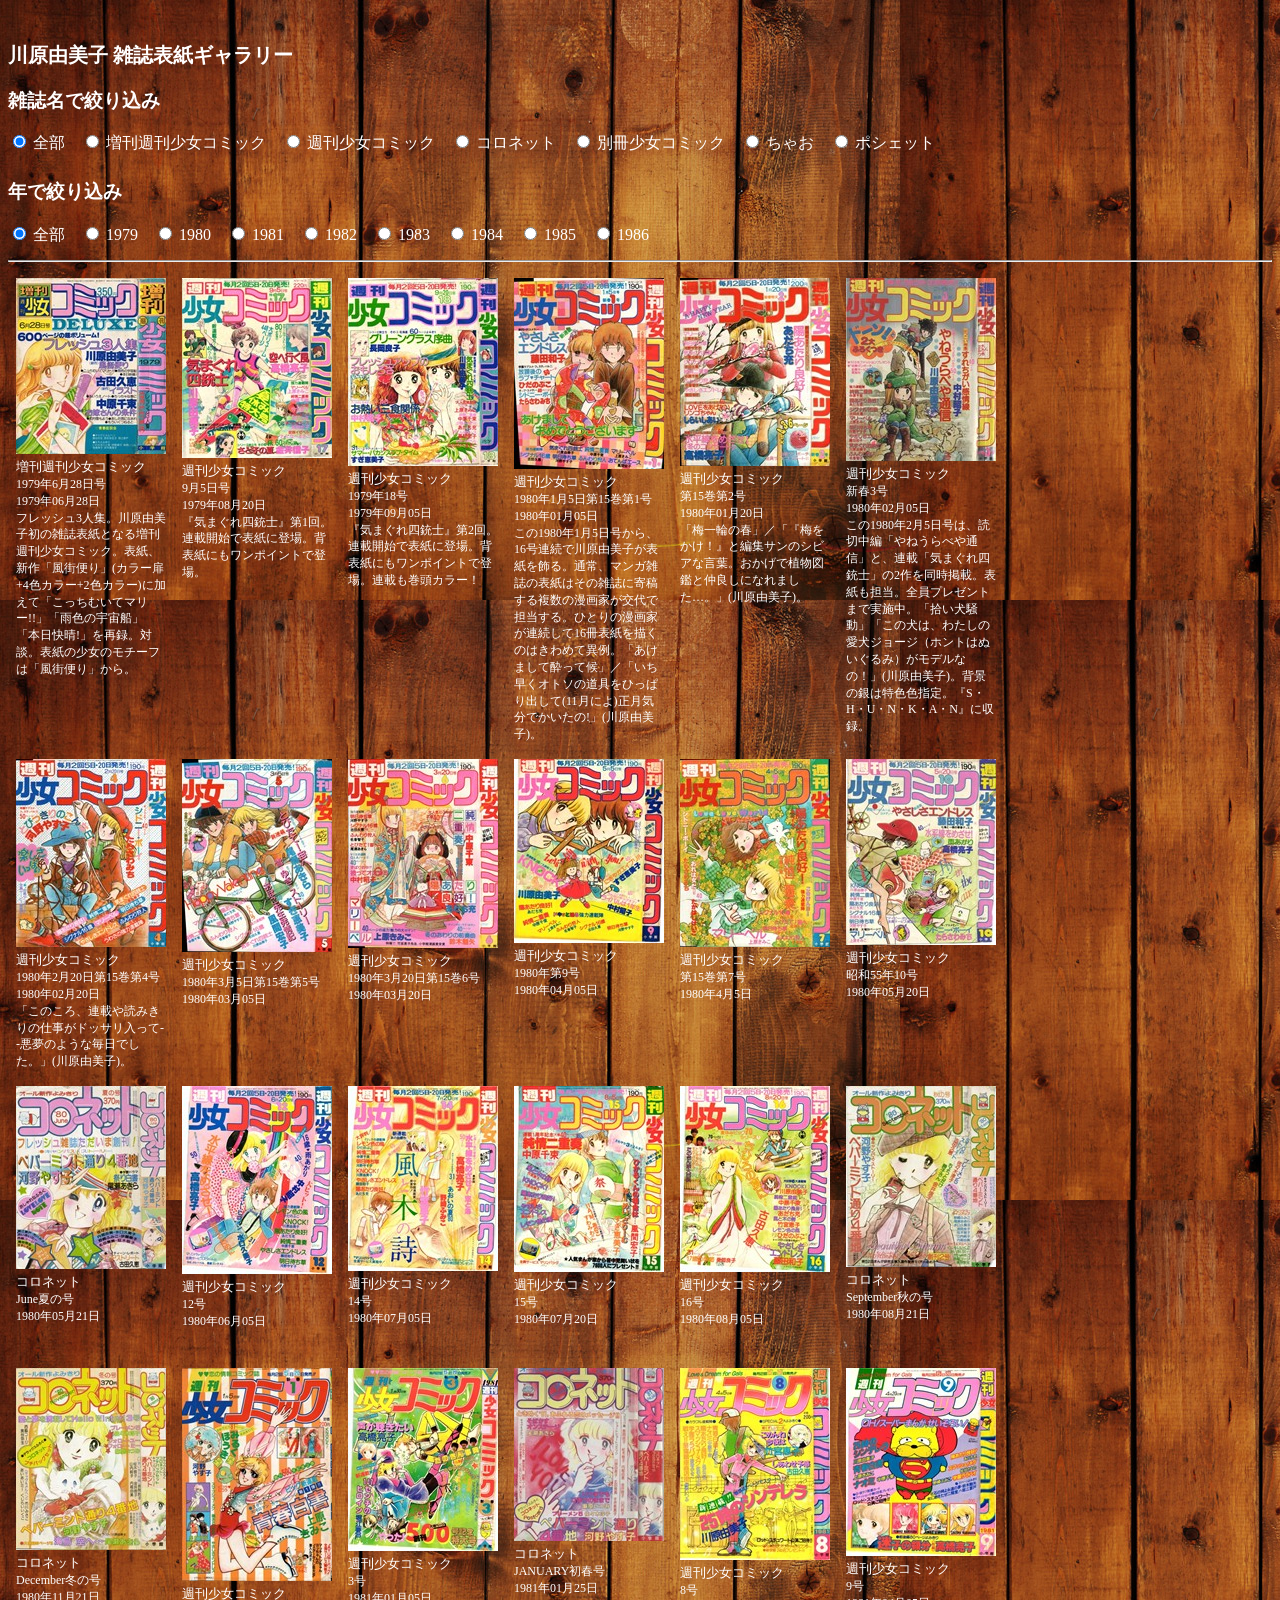
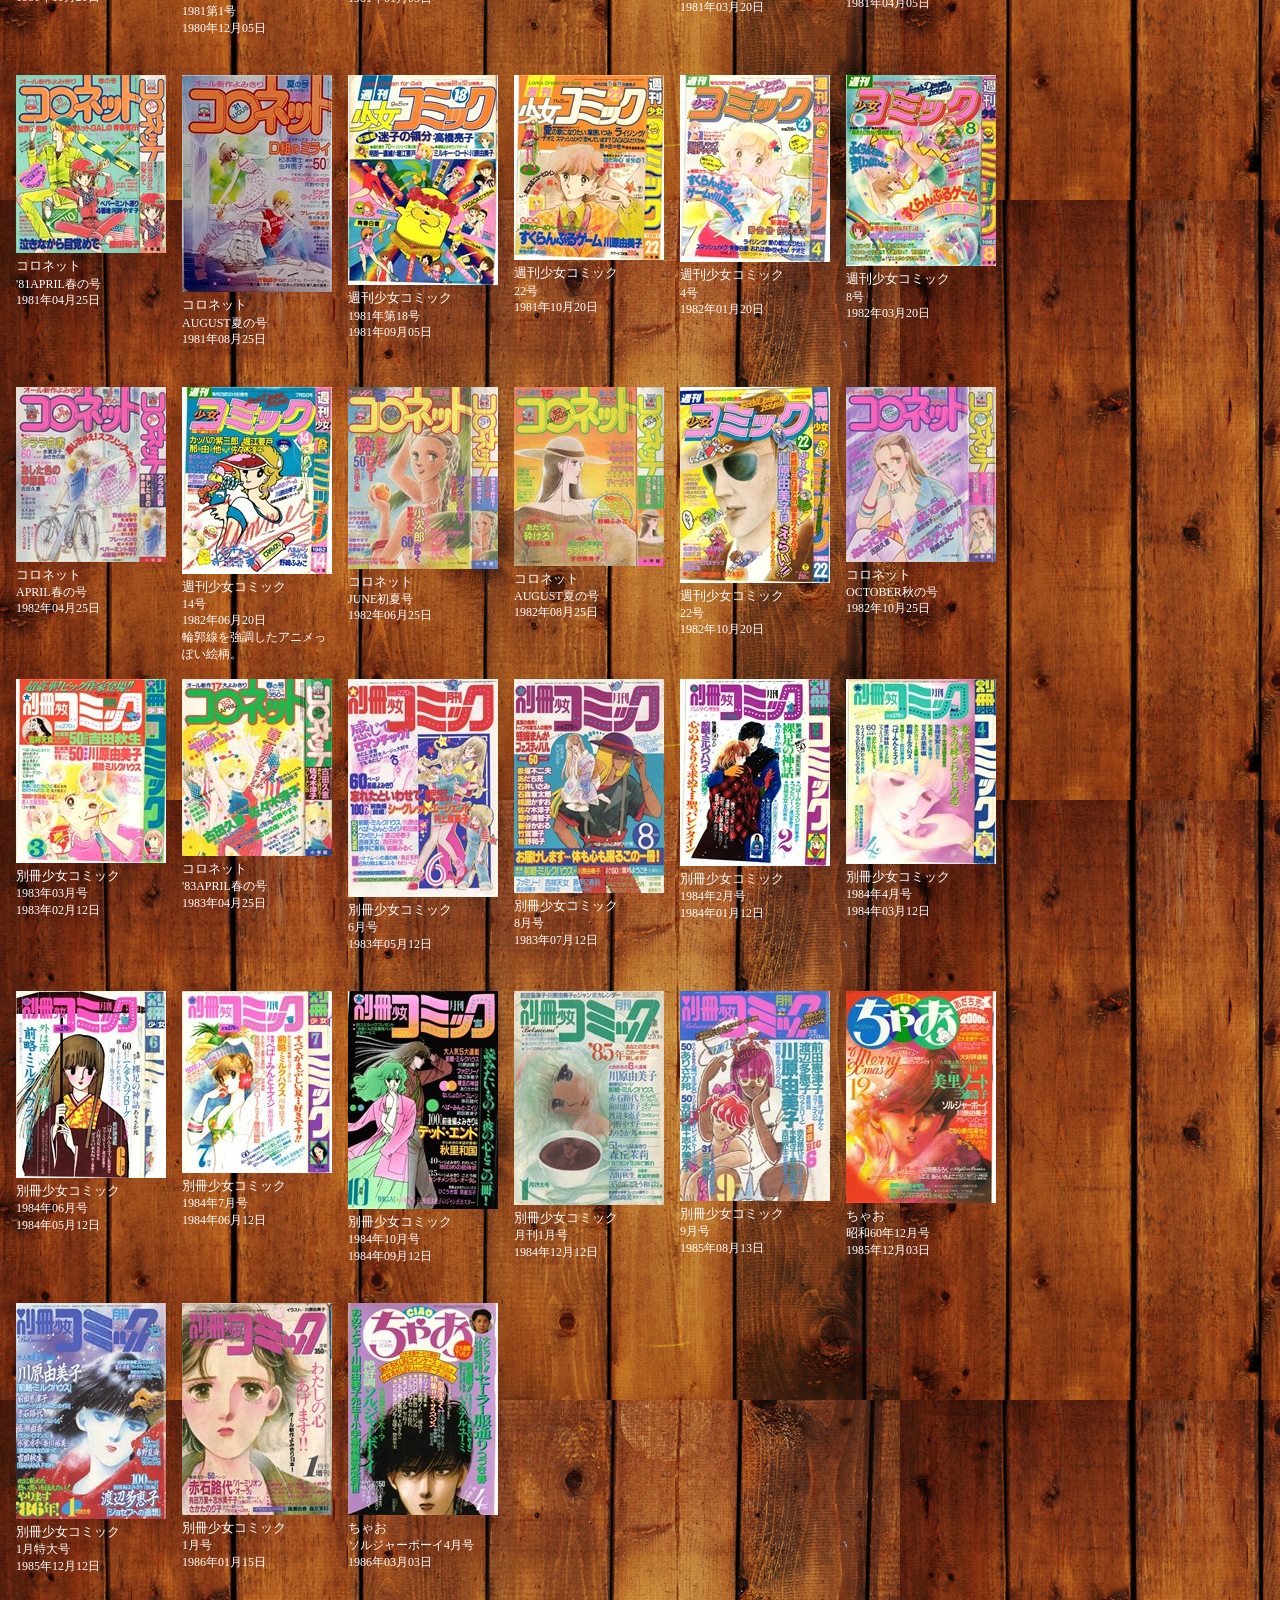
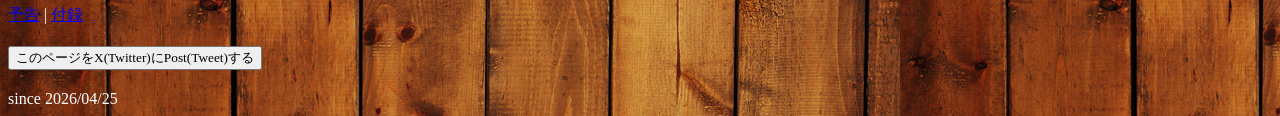
==== commit 84b742c9: "自動更新 - 雑誌名: コロネット - 号数: '81APRIL春の号 - 発行日: 1981年04月25日 - コミット日時: 2026/09/20 11:58:09" ====
--- a/index.html
+++ b/index.html
@@ -382,6 +382,19 @@
 <tr class="mag">
   <td data-mag="コロネット" data-year="1981">
 <p class="magcover">
+  <a href="images/big/1981年04月25日_コロネット_&#39;81APRIL春の号_03.jpg" data-lightbox="kawahara" data-title="コロネット 1981年04月25日 &#39;81APRIL春の号 川原由美子">
+<img src="images/thumbnail/1981年04月25日_コロネット_&#39;81APRIL春の号_03.jpg" width="150" alt="1981年04月25日" />
+  </a>
+</p>
+<p class="detail">
+  <span class="magazine-name">コロネット</span><br />
+  <span class="japanese-text">&#39;81APRIL春の号</span><br />
+  <span class="japanese-text">1981年04月25日</span><br />
+  <span class="japanese-text"></span><br />
+</p>
+  </td>
+  <td data-mag="コロネット" data-year="1981">
+<p class="magcover">
   <a href="images/big/1981年08月25日_コロネット_AUGUST夏の号.jpg" data-lightbox="kawahara" data-title="コロネット 1981年08月25日 AUGUST夏の号 川原由美子">
 <img src="images/thumbnail/1981年08月25日_コロネット_AUGUST夏の号.jpg" width="150" alt="1981年08月25日" />
   </a>
@@ -445,6 +458,8 @@
   <span class="japanese-text"></span><br />
 </p>
   </td>
+</tr>
+<tr class="mag">
   <td data-mag="コロネット" data-year="1982">
 <p class="magcover">
   <a href="images/big/1982年04月25日_コロネット_APRIL春の号.jpg" data-lightbox="kawahara" data-title="コロネット 1982年04月25日 APRIL春の号 川原由美子">
@@ -458,8 +473,6 @@
   <span class="japanese-text"></span><br />
 </p>
   </td>
-</tr>
-<tr class="mag">
   <td data-mag="週刊少女コミック" data-year="1982">
 <p class="magcover">
   <a href="images/big/1982年06月20日_週刊少女コミック_14号.jpg" data-lightbox="kawahara" data-title="週刊少女コミック 1982年06月20日 14号 川原由美子">
@@ -525,6 +538,8 @@
   <span class="japanese-text"></span><br />
 </p>
   </td>
+</tr>
+<tr class="mag">
   <td data-mag="別冊少女コミック" data-year="1983">
 <p class="magcover">
   <a href="images/big/1983年02月12日_別冊少女コミック_1983年03月号.jpg" data-lightbox="kawahara" data-title="別冊少女コミック 1983年02月12日 1983年03月号 川原由美子">
@@ -538,8 +553,6 @@
   <span class="japanese-text"></span><br />
 </p>
   </td>
-</tr>
-<tr class="mag">
   <td data-mag="コロネット" data-year="1983">
 <p class="magcover">
   <a href="images/big/1983年04月25日_コロネット_&#39;83APRIL春の号.jpg" data-lightbox="kawahara" data-title="コロネット 1983年04月25日 &#39;83APRIL春の号 川原由美子">
@@ -605,6 +618,8 @@
   <span class="japanese-text"></span><br />
 </p>
   </td>
+</tr>
+<tr class="mag">
   <td data-mag="別冊少女コミック" data-year="1984">
 <p class="magcover">
   <a href="images/big/1984年05月12日_別冊少女コミック_1984年06月号.jpg" data-lightbox="kawahara" data-title="別冊少女コミック 1984年05月12日 1984年06月号 川原由美子">
@@ -618,8 +633,6 @@
   <span class="japanese-text"></span><br />
 </p>
   </td>
-</tr>
-<tr class="mag">
   <td data-mag="別冊少女コミック" data-year="1984">
 <p class="magcover">
   <a href="images/big/1984年06月12日_別冊少女コミック_1984年7月号.jpg" data-lightbox="kawahara" data-title="別冊少女コミック 1984年06月12日 1984年7月号 川原由美子">
@@ -685,6 +698,8 @@
   <span class="japanese-text"></span><br />
 </p>
   </td>
+</tr>
+<tr class="mag">
   <td data-mag="別冊少女コミック" data-year="1985">
 <p class="magcover">
   <a href="images/big/1985年12月12日_別冊少女コミック_1月特大号.jpg" data-lightbox="kawahara" data-title="別冊少女コミック 1985年12月12日 1月特大号 川原由美子">
@@ -698,8 +713,6 @@
   <span class="japanese-text"></span><br />
 </p>
   </td>
-</tr>
-<tr class="mag">
   <td data-mag="別冊少女コミック" data-year="1986">
 <p class="magcover">
   <a href="images/big/1986年01月15日_別冊少女コミック_1月号.jpg" data-lightbox="kawahara" data-title="別冊少女コミック 1986年01月15日 1月号 川原由美子">
